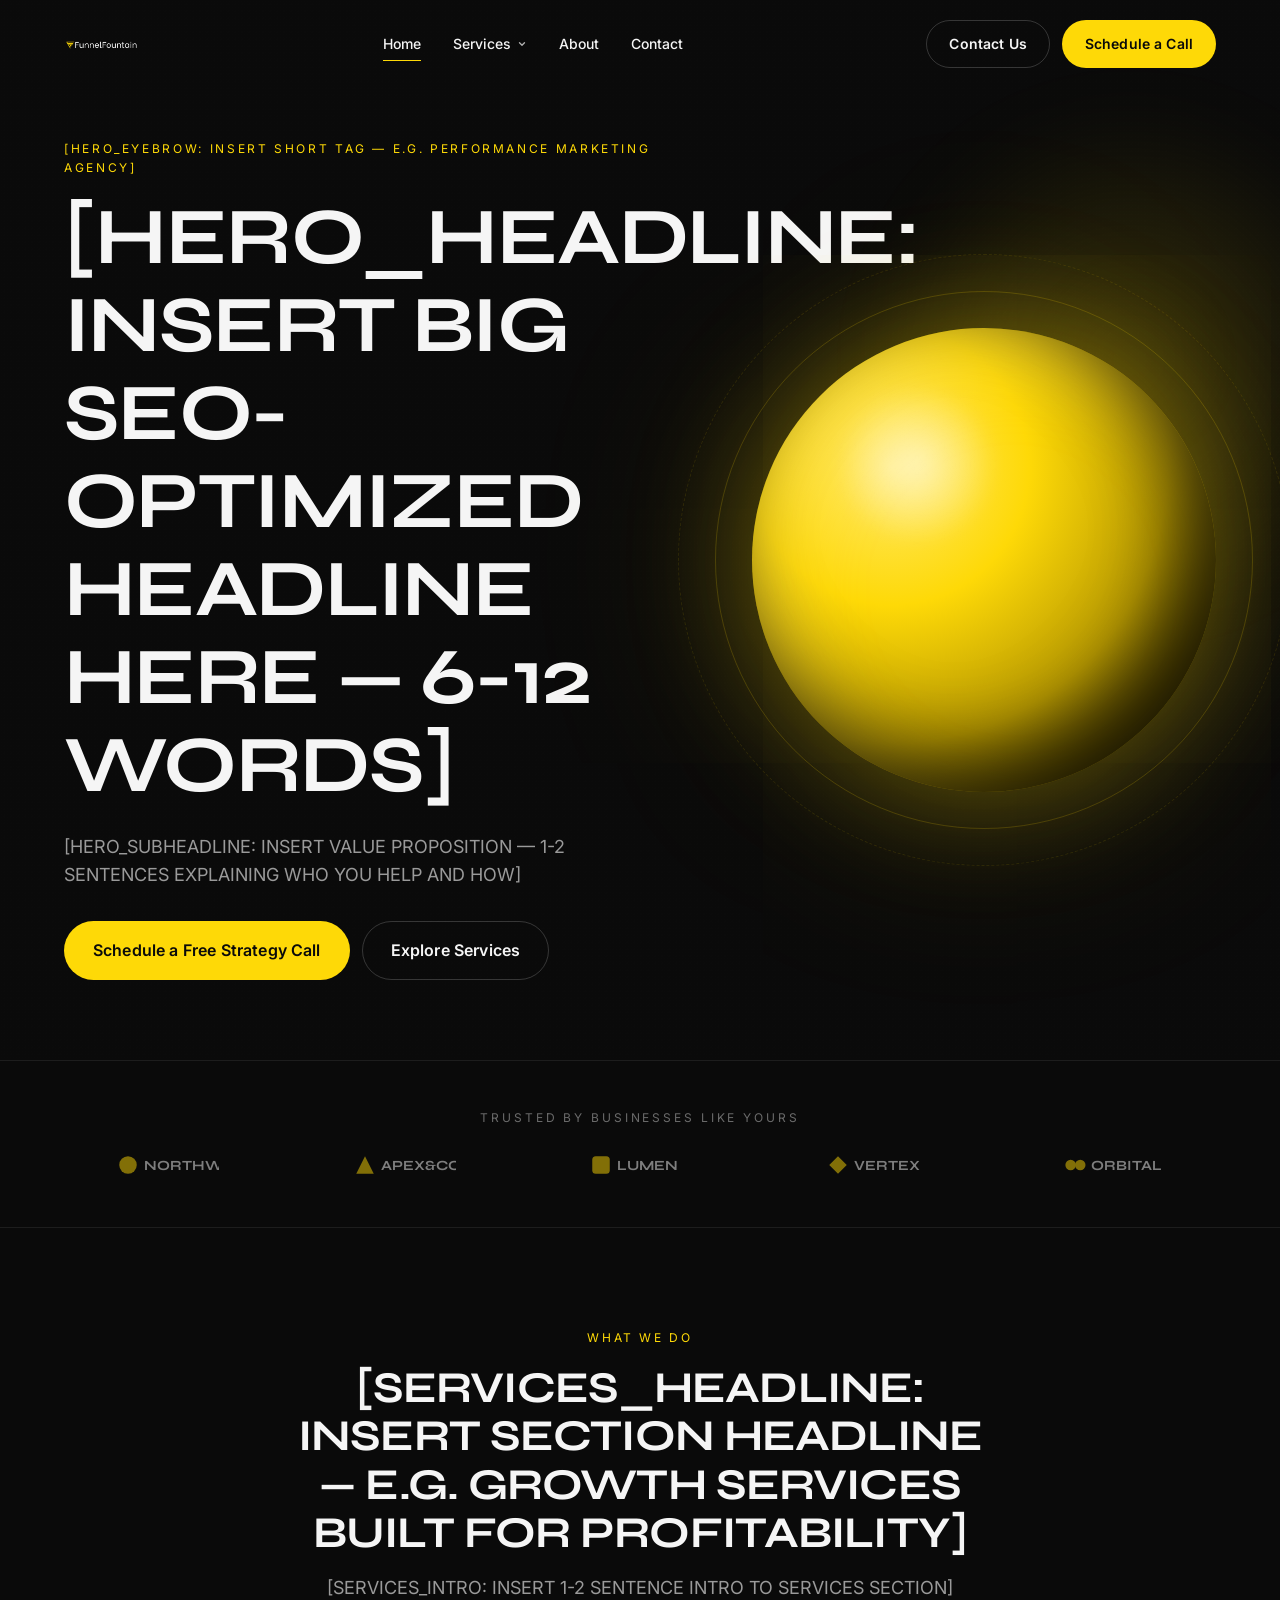
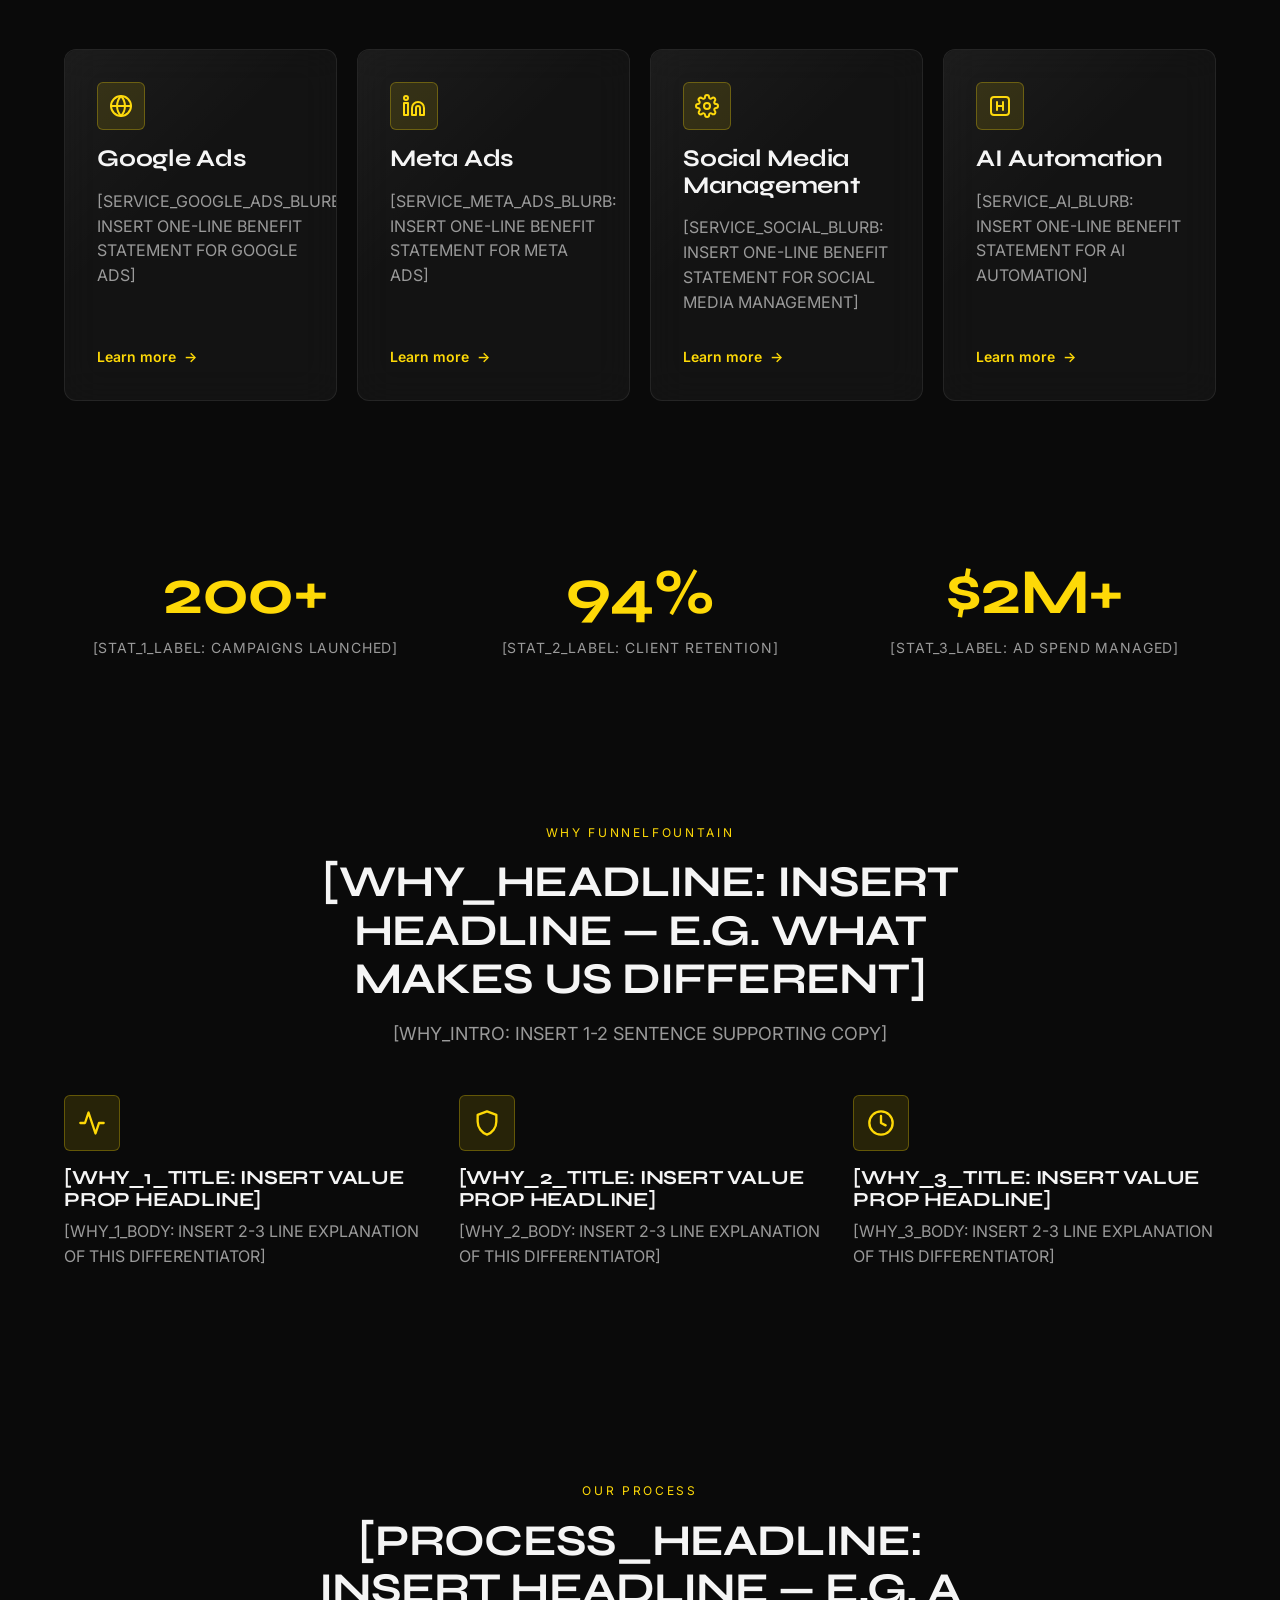
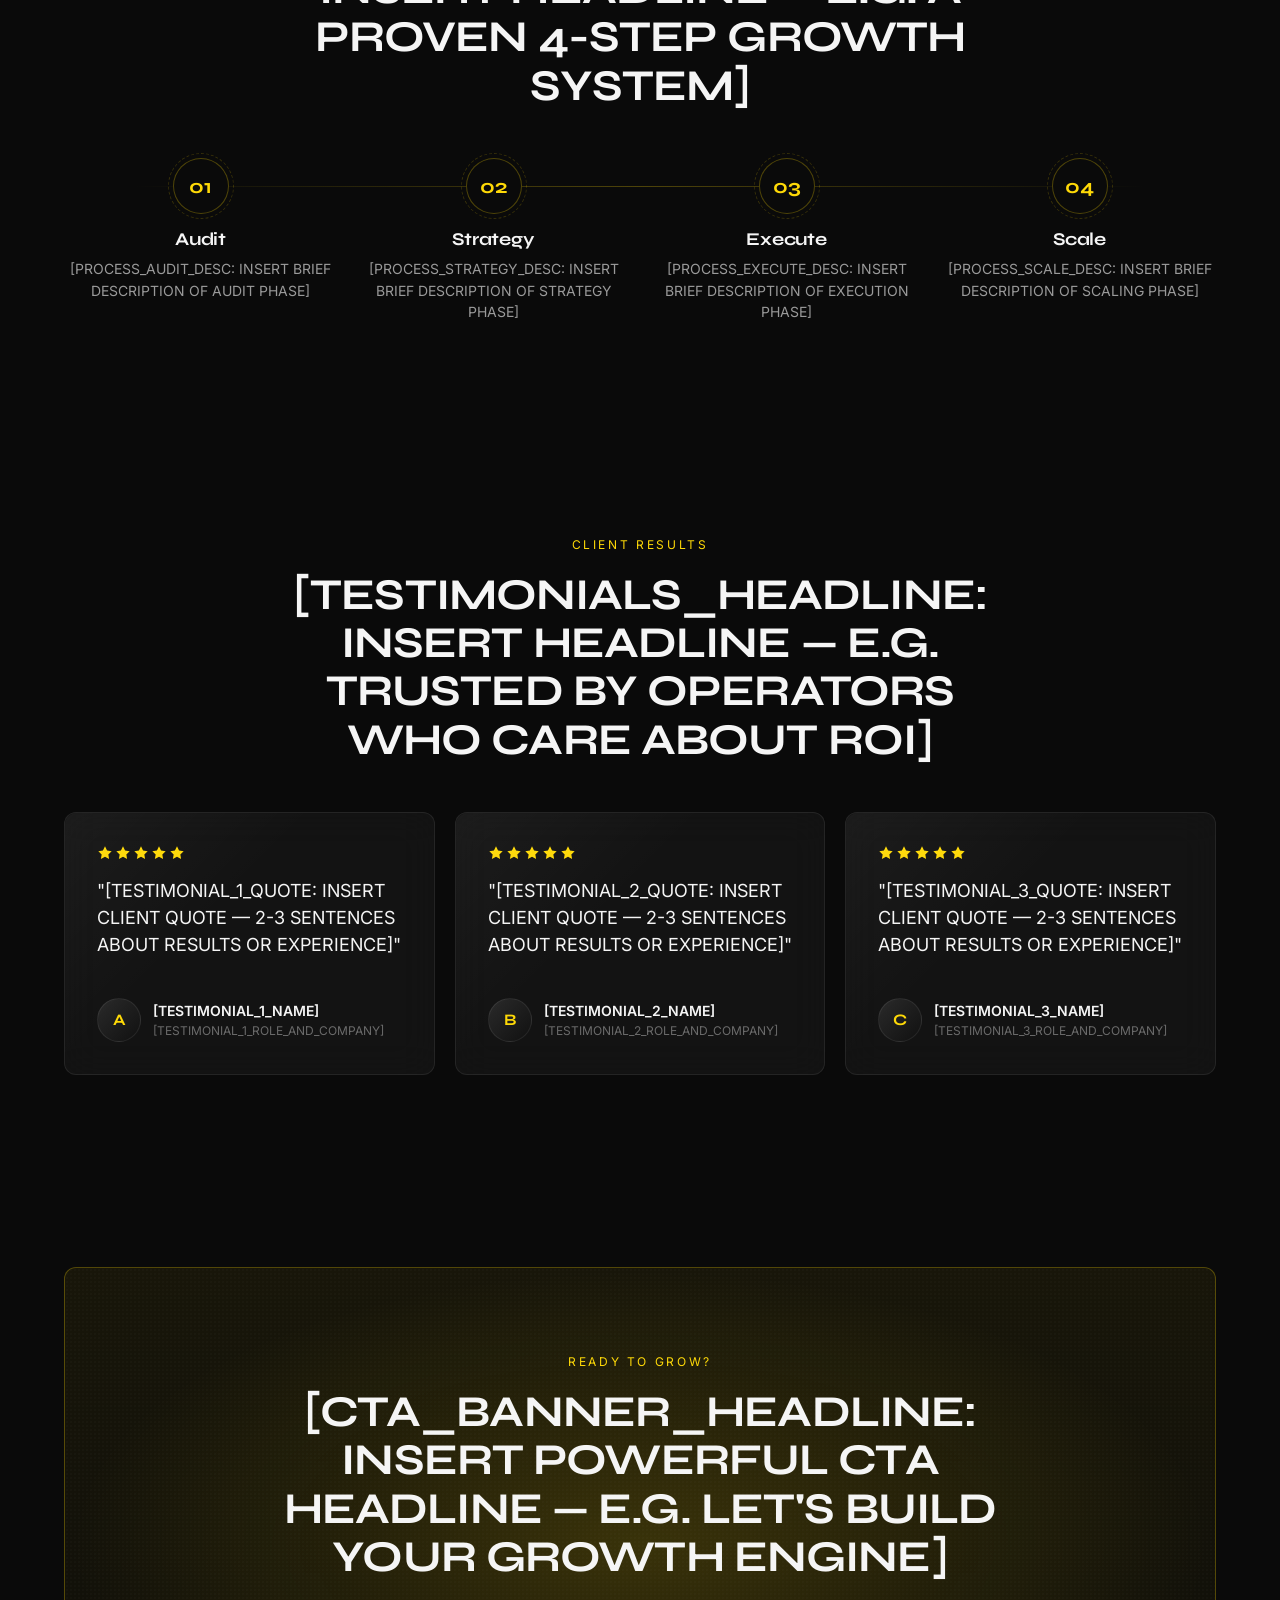
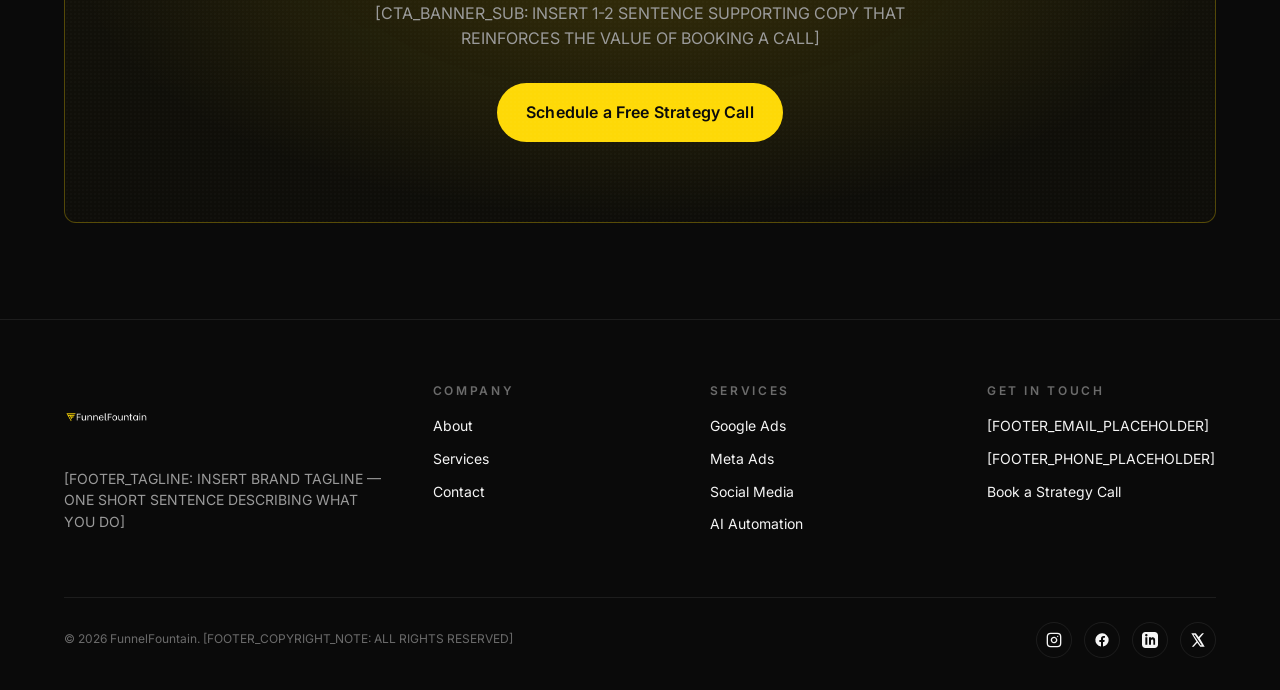
==== index.html @ 7572342e "Initial Site" ====
<!doctype html>
<html lang="en">
<head>
  <meta charset="utf-8" />
  <meta name="viewport" content="width=device-width, initial-scale=1, viewport-fit=cover" />
  <meta name="theme-color" content="#0a0a0a" />

  <title>"FunnelFountain - Expert Marketing Services"</title>
  <meta name="description" content="[META_DESCRIPTION: INSERT 150-160 CHAR SEO META DESCRIPTION HERE]" />

  <!-- Open Graph -->
  <meta property="og:type" content="website" />
  <meta property="og:title" content="[OG_TITLE: INSERT OPEN GRAPH TITLE]" />
  <meta property="og:description" content="[OG_DESCRIPTION: INSERT OG DESCRIPTION]" />
  <meta property="og:image" content="assets/images/og-image.jpg" />
  <meta property="og:url" content="[CANONICAL_URL_PLACEHOLDER]" />
  <meta name="twitter:card" content="summary_large_image" />

  <link rel="canonical" href="[CANONICAL_URL_PLACEHOLDER]" />
  <link rel="icon" type="image/png" href="Assets/FunneFountainMonogram%20Transparent.png" />

  <!-- Fonts: preconnect + load -->
  <link rel="preconnect" href="https://fonts.googleapis.com" />
  <link rel="preconnect" href="https://fonts.gstatic.com" crossorigin />
  <link rel="preload" as="style" href="https://fonts.googleapis.com/css2?family=Inter:wght@400;500;600;700&family=Syne:wght@600;700;800&display=swap" />
  <link rel="stylesheet" href="https://fonts.googleapis.com/css2?family=Inter:wght@400;500;600;700&family=Syne:wght@600;700;800&display=swap" />

  <!-- Critical CSS inlined for faster first paint -->
  <style>
    :root{--color-bg:#0a0a0a;--color-white:#f5f5f5;--color-gold:#fed907;--color-muted:#9a9a9a;}
    *,*::before,*::after{box-sizing:border-box}
    html,body{margin:0;padding:0;background:#0a0a0a;color:#f5f5f5;font-family:'Inter',system-ui,-apple-system,Segoe UI,Roboto,sans-serif;-webkit-font-smoothing:antialiased}
    body{overflow-x:hidden;min-height:100vh}
    .pre-hero{min-height:100vh;display:flex;align-items:center;padding:140px 24px 80px}
    .pre-hero h1{font-family:'Syne',sans-serif;font-size:clamp(2.5rem,6.4vw,5rem);line-height:1.05;letter-spacing:-.02em;margin:0 0 24px;max-width:900px}
    .pre-hero p{color:#9a9a9a;max-width:560px;font-size:1.125rem;margin:0}
  </style>

  <link rel="stylesheet" href="style.css" />
</head>
<body data-page="home" data-depth="0">

  <main>
    <!-- =========================================================
         1. HERO
         ========================================================= -->
    <section class="hero">
      <div class="container hero__inner">
        <div class="hero__content reveal">
          <span class="eyebrow">[HERO_EYEBROW: INSERT SHORT TAG — E.G. PERFORMANCE MARKETING AGENCY]</span>
          <h1>[HERO_HEADLINE: INSERT BIG SEO-OPTIMIZED HEADLINE HERE — 6-12 WORDS]</h1>
          <p class="hero__sub">[HERO_SUBHEADLINE: INSERT VALUE PROPOSITION — 1-2 SENTENCES EXPLAINING WHO YOU HELP AND HOW]</p>
          <div class="hero__ctas">
            <a href="contact.html#book" class="btn btn--gold btn--lg">Schedule a Free Strategy Call</a>
            <a href="services.html" class="btn btn--outline btn--lg">Explore Services</a>
          </div>
        </div>
        <div class="hero__visual reveal">
          <div class="orb-wrap">
            <div class="orb-wrap__ring2"></div>
            <div class="orb" aria-hidden="true"></div>
          </div>
        </div>
      </div>
    </section>

    <!-- =========================================================
         2. TRUST BAR
         ========================================================= -->
    <section class="trust">
      <div class="container">
        <div class="trust__label">Trusted by businesses like yours</div>
        <div class="trust__logos" aria-label="Client logos placeholder">
          <!-- Placeholder gold-tint SVG logos -->
          <svg viewBox="0 0 120 32" xmlns="http://www.w3.org/2000/svg" role="img" aria-label="[CLIENT_LOGO_1]"><circle cx="16" cy="16" r="10"/><text x="34" y="22" font-family="Syne, sans-serif" font-weight="700" font-size="16" fill="currentColor">NORTHWIND</text></svg>
          <svg viewBox="0 0 120 32" xmlns="http://www.w3.org/2000/svg" role="img" aria-label="[CLIENT_LOGO_2]"><polygon points="6,26 16,6 26,26"/><text x="34" y="22" font-family="Syne, sans-serif" font-weight="700" font-size="16" fill="currentColor">APEX&amp;CO</text></svg>
          <svg viewBox="0 0 120 32" xmlns="http://www.w3.org/2000/svg" role="img" aria-label="[CLIENT_LOGO_3]"><rect x="6" y="6" width="20" height="20" rx="4"/><text x="34" y="22" font-family="Syne, sans-serif" font-weight="700" font-size="16" fill="currentColor">LUMEN</text></svg>
          <svg viewBox="0 0 120 32" xmlns="http://www.w3.org/2000/svg" role="img" aria-label="[CLIENT_LOGO_4]"><path d="M6 16 L16 6 L26 16 L16 26 Z"/><text x="34" y="22" font-family="Syne, sans-serif" font-weight="700" font-size="16" fill="currentColor">VERTEX</text></svg>
          <svg viewBox="0 0 120 32" xmlns="http://www.w3.org/2000/svg" role="img" aria-label="[CLIENT_LOGO_5]"><circle cx="11" cy="16" r="6"/><circle cx="22" cy="16" r="6"/><text x="34" y="22" font-family="Syne, sans-serif" font-weight="700" font-size="16" fill="currentColor">ORBITAL</text></svg>
        </div>
      </div>
    </section>

    <!-- =========================================================
         3. SERVICES
         ========================================================= -->
    <section class="section" id="services">
      <div class="container">
        <div class="section-head reveal">
          <span class="eyebrow">What we do</span>
          <h2>[SERVICES_HEADLINE: INSERT SECTION HEADLINE — E.G. GROWTH SERVICES BUILT FOR PROFITABILITY]</h2>
          <p>[SERVICES_INTRO: INSERT 1-2 SENTENCE INTRO TO SERVICES SECTION]</p>
        </div>
        <div class="services-grid">
          <article class="glass service-card reveal">
            <div class="service-card__icon">
              <svg viewBox="0 0 24 24" fill="none" stroke="currentColor" stroke-width="2" stroke-linecap="round" stroke-linejoin="round"><circle cx="12" cy="12" r="10"/><path d="M12 2a15.3 15.3 0 0 1 4 10 15.3 15.3 0 0 1-4 10A15.3 15.3 0 0 1 8 12 15.3 15.3 0 0 1 12 2z"/><line x1="2" y1="12" x2="22" y2="12"/></svg>
            </div>
            <h3>Google Ads</h3>
            <p>[SERVICE_GOOGLE_ADS_BLURB: INSERT ONE-LINE BENEFIT STATEMENT FOR GOOGLE ADS]</p>
            <a class="service-card__link" href="services.html#google-ads">Learn more</a>
          </article>

          <article class="glass service-card reveal">
            <div class="service-card__icon">
              <svg viewBox="0 0 24 24" fill="none" stroke="currentColor" stroke-width="2" stroke-linecap="round" stroke-linejoin="round"><path d="M16 8a6 6 0 0 1 6 6v7h-4v-7a2 2 0 0 0-4 0v7h-4v-7a6 6 0 0 1 6-6z"/><rect x="2" y="9" width="4" height="12"/><circle cx="4" cy="4" r="2"/></svg>
            </div>
            <h3>Meta Ads</h3>
            <p>[SERVICE_META_ADS_BLURB: INSERT ONE-LINE BENEFIT STATEMENT FOR META ADS]</p>
            <a class="service-card__link" href="services.html#meta-ads">Learn more</a>
          </article>

          <article class="glass service-card reveal">
            <div class="service-card__icon">
              <svg viewBox="0 0 24 24" fill="none" stroke="currentColor" stroke-width="2" stroke-linecap="round" stroke-linejoin="round"><circle cx="12" cy="12" r="3"/><path d="M19.4 15a1.65 1.65 0 0 0 .33 1.82l.06.06a2 2 0 1 1-2.83 2.83l-.06-.06a1.65 1.65 0 0 0-1.82-.33 1.65 1.65 0 0 0-1 1.51V21a2 2 0 0 1-4 0v-.09A1.65 1.65 0 0 0 9 19.4a1.65 1.65 0 0 0-1.82.33l-.06.06a2 2 0 1 1-2.83-2.83l.06-.06a1.65 1.65 0 0 0 .33-1.82 1.65 1.65 0 0 0-1.51-1H3a2 2 0 0 1 0-4h.09A1.65 1.65 0 0 0 4.6 9a1.65 1.65 0 0 0-.33-1.82l-.06-.06a2 2 0 1 1 2.83-2.83l.06.06a1.65 1.65 0 0 0 1.82.33H9a1.65 1.65 0 0 0 1-1.51V3a2 2 0 0 1 4 0v.09a1.65 1.65 0 0 0 1 1.51 1.65 1.65 0 0 0 1.82-.33l.06-.06a2 2 0 1 1 2.83 2.83l-.06.06a1.65 1.65 0 0 0-.33 1.82V9a1.65 1.65 0 0 0 1.51 1H21a2 2 0 0 1 0 4h-.09a1.65 1.65 0 0 0-1.51 1z"/></svg>
            </div>
            <h3>Social Media Management</h3>
            <p>[SERVICE_SOCIAL_BLURB: INSERT ONE-LINE BENEFIT STATEMENT FOR SOCIAL MEDIA MANAGEMENT]</p>
            <a class="service-card__link" href="services.html#social">Learn more</a>
          </article>

          <article class="glass service-card reveal">
            <div class="service-card__icon">
              <svg viewBox="0 0 24 24" fill="none" stroke="currentColor" stroke-width="2" stroke-linecap="round" stroke-linejoin="round"><rect x="3" y="3" width="18" height="18" rx="3"/><path d="M9 8v8M15 8v8M9 12h6"/></svg>
            </div>
            <h3>AI Automation</h3>
            <p>[SERVICE_AI_BLURB: INSERT ONE-LINE BENEFIT STATEMENT FOR AI AUTOMATION]</p>
            <a class="service-card__link" href="services.html#ai">Learn more</a>
          </article>
        </div>
      </div>
    </section>

    <!-- =========================================================
         4. RESULTS / STATS
         ========================================================= -->
    <section class="section section--tight">
      <div class="container">
        <div class="stats">
          <div class="stat reveal">
            <span class="stat__num"><span data-counter="200" data-suffix="+">0</span></span>
            <div class="stat__label">[STAT_1_LABEL: CAMPAIGNS LAUNCHED]</div>
          </div>
          <div class="stat reveal">
            <span class="stat__num"><span data-counter="94" data-suffix="%">0</span></span>
            <div class="stat__label">[STAT_2_LABEL: CLIENT RETENTION]</div>
          </div>
          <div class="stat reveal">
            <span class="stat__num"><span data-prefix="$" data-counter="2" data-suffix="M+">$0</span></span>
            <div class="stat__label">[STAT_3_LABEL: AD SPEND MANAGED]</div>
          </div>
        </div>
      </div>
    </section>

    <!-- =========================================================
         5. WHY CHOOSE US
         ========================================================= -->
    <section class="section">
      <div class="container">
        <div class="section-head reveal">
          <span class="eyebrow">Why FunnelFountain</span>
          <h2>[WHY_HEADLINE: INSERT HEADLINE — E.G. WHAT MAKES US DIFFERENT]</h2>
          <p>[WHY_INTRO: INSERT 1-2 SENTENCE SUPPORTING COPY]</p>
        </div>
        <div class="why-grid">
          <div class="why-card reveal">
            <div class="why-card__icon">
              <svg viewBox="0 0 24 24" fill="none" stroke="currentColor" stroke-width="2" stroke-linecap="round" stroke-linejoin="round"><polyline points="22 12 18 12 15 21 9 3 6 12 2 12"/></svg>
            </div>
            <h3>[WHY_1_TITLE: INSERT VALUE PROP HEADLINE]</h3>
            <p>[WHY_1_BODY: INSERT 2-3 LINE EXPLANATION OF THIS DIFFERENTIATOR]</p>
          </div>
          <div class="why-card reveal">
            <div class="why-card__icon">
              <svg viewBox="0 0 24 24" fill="none" stroke="currentColor" stroke-width="2" stroke-linecap="round" stroke-linejoin="round"><path d="M12 2L4 5v6c0 5 3.5 9.5 8 11 4.5-1.5 8-6 8-11V5l-8-3z"/></svg>
            </div>
            <h3>[WHY_2_TITLE: INSERT VALUE PROP HEADLINE]</h3>
            <p>[WHY_2_BODY: INSERT 2-3 LINE EXPLANATION OF THIS DIFFERENTIATOR]</p>
          </div>
          <div class="why-card reveal">
            <div class="why-card__icon">
              <svg viewBox="0 0 24 24" fill="none" stroke="currentColor" stroke-width="2" stroke-linecap="round" stroke-linejoin="round"><circle cx="12" cy="12" r="10"/><path d="M12 6v6l4 2"/></svg>
            </div>
            <h3>[WHY_3_TITLE: INSERT VALUE PROP HEADLINE]</h3>
            <p>[WHY_3_BODY: INSERT 2-3 LINE EXPLANATION OF THIS DIFFERENTIATOR]</p>
          </div>
        </div>
      </div>
    </section>

    <!-- =========================================================
         6. PROCESS TIMELINE
         ========================================================= -->
    <section class="section process">
      <div class="container">
        <div class="section-head reveal">
          <span class="eyebrow">Our process</span>
          <h2>[PROCESS_HEADLINE: INSERT HEADLINE — E.G. A PROVEN 4-STEP GROWTH SYSTEM]</h2>
        </div>
        <div class="process__steps">
          <div class="step reveal">
            <div class="step__num">01</div>
            <h3>Audit</h3>
            <p>[PROCESS_AUDIT_DESC: INSERT BRIEF DESCRIPTION OF AUDIT PHASE]</p>
          </div>
          <div class="step reveal">
            <div class="step__num">02</div>
            <h3>Strategy</h3>
            <p>[PROCESS_STRATEGY_DESC: INSERT BRIEF DESCRIPTION OF STRATEGY PHASE]</p>
          </div>
          <div class="step reveal">
            <div class="step__num">03</div>
            <h3>Execute</h3>
            <p>[PROCESS_EXECUTE_DESC: INSERT BRIEF DESCRIPTION OF EXECUTION PHASE]</p>
          </div>
          <div class="step reveal">
            <div class="step__num">04</div>
            <h3>Scale</h3>
            <p>[PROCESS_SCALE_DESC: INSERT BRIEF DESCRIPTION OF SCALING PHASE]</p>
          </div>
        </div>
      </div>
    </section>

    <!-- =========================================================
         7. TESTIMONIALS
         ========================================================= -->
    <section class="section">
      <div class="container">
        <div class="section-head reveal">
          <span class="eyebrow">Client results</span>
          <h2>[TESTIMONIALS_HEADLINE: INSERT HEADLINE — E.G. TRUSTED BY OPERATORS WHO CARE ABOUT ROI]</h2>
        </div>
        <div class="testimonials-grid">
          <article class="glass testimonial reveal">
            <div class="testimonial__stars" aria-label="5 out of 5 stars">
              <svg viewBox="0 0 24 24" fill="currentColor"><polygon points="12 2 15.09 8.26 22 9.27 17 14.14 18.18 21.02 12 17.77 5.82 21.02 7 14.14 2 9.27 8.91 8.26 12 2"/></svg>
              <svg viewBox="0 0 24 24" fill="currentColor"><polygon points="12 2 15.09 8.26 22 9.27 17 14.14 18.18 21.02 12 17.77 5.82 21.02 7 14.14 2 9.27 8.91 8.26 12 2"/></svg>
              <svg viewBox="0 0 24 24" fill="currentColor"><polygon points="12 2 15.09 8.26 22 9.27 17 14.14 18.18 21.02 12 17.77 5.82 21.02 7 14.14 2 9.27 8.91 8.26 12 2"/></svg>
              <svg viewBox="0 0 24 24" fill="currentColor"><polygon points="12 2 15.09 8.26 22 9.27 17 14.14 18.18 21.02 12 17.77 5.82 21.02 7 14.14 2 9.27 8.91 8.26 12 2"/></svg>
              <svg viewBox="0 0 24 24" fill="currentColor"><polygon points="12 2 15.09 8.26 22 9.27 17 14.14 18.18 21.02 12 17.77 5.82 21.02 7 14.14 2 9.27 8.91 8.26 12 2"/></svg>
            </div>
            <p class="testimonial__quote">"[TESTIMONIAL_1_QUOTE: INSERT CLIENT QUOTE — 2-3 SENTENCES ABOUT RESULTS OR EXPERIENCE]"</p>
            <div class="testimonial__author">
              <div class="testimonial__avatar">A</div>
              <div>
                <div class="testimonial__name">[TESTIMONIAL_1_NAME]</div>
                <div class="testimonial__role">[TESTIMONIAL_1_ROLE_AND_COMPANY]</div>
              </div>
            </div>
          </article>

          <article class="glass testimonial reveal">
            <div class="testimonial__stars" aria-label="5 out of 5 stars">
              <svg viewBox="0 0 24 24" fill="currentColor"><polygon points="12 2 15.09 8.26 22 9.27 17 14.14 18.18 21.02 12 17.77 5.82 21.02 7 14.14 2 9.27 8.91 8.26 12 2"/></svg>
              <svg viewBox="0 0 24 24" fill="currentColor"><polygon points="12 2 15.09 8.26 22 9.27 17 14.14 18.18 21.02 12 17.77 5.82 21.02 7 14.14 2 9.27 8.91 8.26 12 2"/></svg>
              <svg viewBox="0 0 24 24" fill="currentColor"><polygon points="12 2 15.09 8.26 22 9.27 17 14.14 18.18 21.02 12 17.77 5.82 21.02 7 14.14 2 9.27 8.91 8.26 12 2"/></svg>
              <svg viewBox="0 0 24 24" fill="currentColor"><polygon points="12 2 15.09 8.26 22 9.27 17 14.14 18.18 21.02 12 17.77 5.82 21.02 7 14.14 2 9.27 8.91 8.26 12 2"/></svg>
              <svg viewBox="0 0 24 24" fill="currentColor"><polygon points="12 2 15.09 8.26 22 9.27 17 14.14 18.18 21.02 12 17.77 5.82 21.02 7 14.14 2 9.27 8.91 8.26 12 2"/></svg>
            </div>
            <p class="testimonial__quote">"[TESTIMONIAL_2_QUOTE: INSERT CLIENT QUOTE — 2-3 SENTENCES ABOUT RESULTS OR EXPERIENCE]"</p>
            <div class="testimonial__author">
              <div class="testimonial__avatar">B</div>
              <div>
                <div class="testimonial__name">[TESTIMONIAL_2_NAME]</div>
                <div class="testimonial__role">[TESTIMONIAL_2_ROLE_AND_COMPANY]</div>
              </div>
            </div>
          </article>

          <article class="glass testimonial reveal">
            <div class="testimonial__stars" aria-label="5 out of 5 stars">
              <svg viewBox="0 0 24 24" fill="currentColor"><polygon points="12 2 15.09 8.26 22 9.27 17 14.14 18.18 21.02 12 17.77 5.82 21.02 7 14.14 2 9.27 8.91 8.26 12 2"/></svg>
              <svg viewBox="0 0 24 24" fill="currentColor"><polygon points="12 2 15.09 8.26 22 9.27 17 14.14 18.18 21.02 12 17.77 5.82 21.02 7 14.14 2 9.27 8.91 8.26 12 2"/></svg>
              <svg viewBox="0 0 24 24" fill="currentColor"><polygon points="12 2 15.09 8.26 22 9.27 17 14.14 18.18 21.02 12 17.77 5.82 21.02 7 14.14 2 9.27 8.91 8.26 12 2"/></svg>
              <svg viewBox="0 0 24 24" fill="currentColor"><polygon points="12 2 15.09 8.26 22 9.27 17 14.14 18.18 21.02 12 17.77 5.82 21.02 7 14.14 2 9.27 8.91 8.26 12 2"/></svg>
              <svg viewBox="0 0 24 24" fill="currentColor"><polygon points="12 2 15.09 8.26 22 9.27 17 14.14 18.18 21.02 12 17.77 5.82 21.02 7 14.14 2 9.27 8.91 8.26 12 2"/></svg>
            </div>
            <p class="testimonial__quote">"[TESTIMONIAL_3_QUOTE: INSERT CLIENT QUOTE — 2-3 SENTENCES ABOUT RESULTS OR EXPERIENCE]"</p>
            <div class="testimonial__author">
              <div class="testimonial__avatar">C</div>
              <div>
                <div class="testimonial__name">[TESTIMONIAL_3_NAME]</div>
                <div class="testimonial__role">[TESTIMONIAL_3_ROLE_AND_COMPANY]</div>
              </div>
            </div>
          </article>
        </div>
      </div>
    </section>

    <!-- =========================================================
         8. CTA BANNER
         ========================================================= -->
    <section class="section">
      <div class="container">
        <div class="cta-banner reveal">
          <span class="eyebrow">Ready to grow?</span>
          <h2>[CTA_BANNER_HEADLINE: INSERT POWERFUL CTA HEADLINE — E.G. LET'S BUILD YOUR GROWTH ENGINE]</h2>
          <p>[CTA_BANNER_SUB: INSERT 1-2 SENTENCE SUPPORTING COPY THAT REINFORCES THE VALUE OF BOOKING A CALL]</p>
          <a href="contact.html#book" class="btn btn--gold btn--lg">Schedule a Free Strategy Call</a>
        </div>
      </div>
    </section>

  </main>

  <script src="main.js" defer></script>
</body>
</html>
---- style.css ----
/* =========================================================
   FunnelFountain — Design System
   ========================================================= */

:root {
  /* Color palette */
  --color-bg: #0a0a0a;
  --color-surface: #111111;
  --color-surface-2: #161616;
  --color-gold: #fed907;
  --color-gold-soft: rgba(254, 217, 7, 0.12);
  --color-gold-border: rgba(254, 217, 7, 0.28);
  --color-white: #f5f5f5;
  --color-muted: #9a9a9a;
  --color-muted-2: #6b6b6b;
  --color-line: rgba(255, 255, 255, 0.08);

  /* Glass */
  --glass-bg: rgba(255, 255, 255, 0.04);
  --glass-bg-strong: rgba(255, 255, 255, 0.06);
  --glass-border: rgba(255, 255, 255, 0.08);
  --glass-border-gold: rgba(254, 217, 7, 0.18);
  --glass-blur: 18px;

  /* Typography */
  --font-body: 'Inter', system-ui, -apple-system, Segoe UI, Roboto, sans-serif;
  --font-display: 'Syne', 'Inter', system-ui, sans-serif;

  --fs-xs: 0.75rem;
  --fs-sm: 0.875rem;
  --fs-base: 1rem;
  --fs-md: 1.125rem;
  --fs-lg: 1.25rem;
  --fs-xl: 1.5rem;
  --fs-2xl: 2rem;
  --fs-3xl: 2.75rem;
  --fs-4xl: 3.75rem;
  --fs-5xl: 5rem;

  --lh-tight: 1.1;
  --lh-snug: 1.25;
  --lh-normal: 1.55;

  /* Spacing — 4px base */
  --s-1: 4px;
  --s-2: 8px;
  --s-3: 12px;
  --s-4: 16px;
  --s-5: 20px;
  --s-6: 24px;
  --s-8: 32px;
  --s-10: 40px;
  --s-12: 48px;
  --s-16: 64px;
  --s-20: 80px;
  --s-24: 96px;
  --s-32: 128px;

  /* Radii */
  --r-card: 12px;
  --r-pill: 999px;
  --r-sm: 6px;

  /* Shadows */
  --shadow-glow: 0 0 60px rgba(254, 217, 7, 0.15);
  --shadow-card: 0 10px 30px rgba(0, 0, 0, 0.35);

  /* Layout */
  --container: 1200px;
  --container-wide: 1320px;

  /* Motion */
  --ease: cubic-bezier(.2,.8,.2,1);
}

/* =========================================================
   Reset & base
   ========================================================= */

*, *::before, *::after { box-sizing: border-box; }

html, body {
  margin: 0;
  padding: 0;
  background: var(--color-bg);
  color: var(--color-white);
  font-family: var(--font-body);
  font-size: var(--fs-base);
  line-height: var(--lh-normal);
  -webkit-font-smoothing: antialiased;
  text-rendering: optimizeLegibility;
}

body {
  overflow-x: hidden;
  min-height: 100vh;
}

img, svg { display: block; max-width: 100%; }

a {
  color: inherit;
  text-decoration: none;
  transition: color .2s var(--ease);
}

a:hover { color: var(--color-gold); }

button { font-family: inherit; cursor: pointer; border: 0; background: none; color: inherit; }

h1, h2, h3, h4 {
  font-family: var(--font-display);
  font-weight: 700;
  line-height: var(--lh-tight);
  letter-spacing: -0.02em;
  margin: 0 0 var(--s-4);
}

h1 { font-size: clamp(2.5rem, 6vw, var(--fs-5xl)); }
h2 { font-size: clamp(2rem, 4.2vw, var(--fs-3xl)); }
h3 { font-size: var(--fs-xl); letter-spacing: -0.01em; }
h4 { font-size: var(--fs-lg); letter-spacing: -0.01em; }

p { margin: 0 0 var(--s-4); color: var(--color-muted); }

::selection { background: var(--color-gold); color: var(--color-bg); }

/* =========================================================
   Layout helpers
   ========================================================= */

.container {
  width: 100%;
  max-width: var(--container);
  margin-inline: auto;
  padding-inline: var(--s-6);
}

.section {
  padding: var(--s-24) 0;
}

.section--tight { padding: var(--s-16) 0; }

.eyebrow {
  display: inline-block;
  font-family: var(--font-body);
  font-size: var(--fs-xs);
  letter-spacing: 0.22em;
  text-transform: uppercase;
  color: var(--color-gold);
  margin-bottom: var(--s-4);
}

.section-head {
  text-align: center;
  max-width: 720px;
  margin: 0 auto var(--s-12);
}

.section-head p { font-size: var(--fs-md); }

.text-gold { color: var(--color-gold); }

/* =========================================================
   Buttons
   ========================================================= */

.btn {
  display: inline-flex;
  align-items: center;
  justify-content: center;
  gap: var(--s-2);
  padding: 12px 22px;
  border-radius: var(--r-pill);
  font-weight: 600;
  font-size: var(--fs-sm);
  letter-spacing: 0.01em;
  transition: transform .2s var(--ease), background .2s var(--ease), color .2s var(--ease), box-shadow .2s var(--ease), border-color .2s var(--ease);
  white-space: nowrap;
  border: 1px solid transparent;
}

.btn:hover { transform: translateY(-1px); }

.btn--gold {
  background: var(--color-gold);
  color: var(--color-bg);
}
.btn--gold:hover {
  background: #ffe533;
  box-shadow: 0 8px 24px rgba(254, 217, 7, 0.35);
  color: var(--color-bg);
}

.btn--outline {
  background: transparent;
  color: var(--color-white);
  border-color: rgba(255, 255, 255, 0.18);
}
.btn--outline:hover {
  border-color: var(--color-gold);
  color: var(--color-gold);
}

.btn--ghost {
  background: transparent;
  color: var(--color-white);
  padding: 8px 0;
}
.btn--ghost:hover { color: var(--color-gold); }

.btn--lg { padding: 16px 28px; font-size: var(--fs-base); }

/* =========================================================
   Header
   ========================================================= */

.site-header {
  position: fixed;
  top: 0;
  left: 0;
  right: 0;
  z-index: 100;
  padding: var(--s-4) 0;
  background: rgba(10, 10, 10, 0);
  backdrop-filter: blur(0);
  -webkit-backdrop-filter: blur(0);
  border-bottom: 1px solid transparent;
  transition: background .3s var(--ease), backdrop-filter .3s var(--ease), border-color .3s var(--ease), padding .3s var(--ease);
}

.site-header.is-scrolled {
  background: rgba(10, 10, 10, 0.78);
  backdrop-filter: blur(14px) saturate(140%);
  -webkit-backdrop-filter: blur(14px) saturate(140%);
  border-bottom-color: var(--color-line);
  padding: var(--s-3) 0;
}

.site-header__inner {
  display: flex;
  align-items: center;
  justify-content: space-between;
  gap: var(--s-6);
}

.site-header__logo img {
  height: 56px;
  width: auto;
  display: block;
  transition: height .3s var(--ease);
}
.site-header.is-scrolled .site-header__logo img {
  height: 48px;
}
@media (max-width: 720px) {
  .site-header__logo img { height: 44px; }
  .site-header.is-scrolled .site-header__logo img { height: 40px; }
}

.site-nav {
  display: flex;
  gap: var(--s-8);
  align-items: center;
}

.site-nav a {
  font-size: var(--fs-sm);
  font-weight: 500;
  color: var(--color-white);
  position: relative;
  padding: 6px 0;
}

.site-nav a::after {
  content: '';
  position: absolute;
  left: 0; right: 100%;
  bottom: 0;
  height: 1px;
  background: var(--color-gold);
  transition: right .25s var(--ease);
}
.site-nav a:hover::after,
.site-nav a.is-active::after { right: 0; }

.site-header__ctas {
  display: flex;
  gap: var(--s-3);
  align-items: center;
}

.nav-toggle {
  display: none;
  width: 40px; height: 40px;
  align-items: center; justify-content: center;
  border-radius: var(--r-sm);
  border: 1px solid var(--color-line);
}
.nav-toggle span {
  display: block;
  width: 18px; height: 2px;
  background: var(--color-white);
  position: relative;
}
.nav-toggle span::before, .nav-toggle span::after {
  content: '';
  position: absolute; left: 0;
  width: 18px; height: 2px;
  background: var(--color-white);
}
.nav-toggle span::before { top: -6px; }
.nav-toggle span::after { top: 6px; }

@media (max-width: 960px) {
  .site-nav, .site-header__ctas .btn--outline { display: none; }
  .nav-toggle { display: inline-flex; }
}

/* Mobile drawer */
.mobile-drawer {
  position: fixed;
  inset: 0;
  background: rgba(10,10,10,0.96);
  backdrop-filter: blur(20px);
  z-index: 99;
  padding: 96px var(--s-6) var(--s-12);
  transform: translateY(-100%);
  transition: transform .35s var(--ease);
  display: flex;
  flex-direction: column;
  gap: var(--s-4);
  overflow: hidden;
}
.mobile-drawer.is-open { transform: translateY(0); }
.mobile-drawer a {
  font-family: var(--font-display);
  font-size: var(--fs-2xl);
  padding: var(--s-3) 0;
  border-bottom: 1px solid var(--color-line);
}

/* =========================================================
   Hero
   ========================================================= */

.hero {
  position: relative;
  min-height: 100vh;
  display: flex;
  align-items: center;
  padding: 140px 0 var(--s-20);
  overflow: hidden;
}

.hero::before {
  /* Subtle CSS-only grain overlay */
  content: '';
  position: absolute;
  inset: 0;
  pointer-events: none;
  opacity: 0.5;
  mix-blend-mode: overlay;
  background-image:
    radial-gradient(rgba(255,255,255,0.04) 1px, transparent 1px),
    radial-gradient(rgba(255,255,255,0.03) 1px, transparent 1px);
  background-size: 3px 3px, 7px 7px;
  background-position: 0 0, 1px 1px;
}

.hero::after {
  /* Background ambient gold glow — kept inside hero bounds */
  content: '';
  position: absolute;
  width: 600px; height: 600px;
  right: -150px; top: 60px;
  background: radial-gradient(circle at center, rgba(254,217,7,0.18), transparent 60%);
  filter: blur(40px);
  z-index: 0;
  pointer-events: none;
}

.hero__inner {
  position: relative;
  z-index: 1;
  display: grid;
  grid-template-columns: 1.1fr 1fr;
  gap: var(--s-12);
  align-items: center;
}

.hero__content { max-width: 640px; }

.hero h1 {
  font-size: clamp(2.5rem, 6.4vw, 5rem);
  margin-bottom: var(--s-6);
}

.hero__sub {
  font-size: var(--fs-md);
  color: var(--color-muted);
  margin-bottom: var(--s-8);
  max-width: 560px;
}

.hero__ctas {
  display: flex;
  gap: var(--s-3);
  flex-wrap: wrap;
}

/* 3D orb */
.orb-wrap {
  position: relative;
  aspect-ratio: 1;
  max-width: 480px;
  margin-left: auto;
}

.orb {
  position: absolute;
  inset: 0;
  border-radius: 50%;
  background:
    radial-gradient(circle at 30% 30%, #ffe96b, #fed907 30%, #b89a02 60%, #2a2200 90%),
    #0a0a0a;
  box-shadow:
    inset -30px -30px 80px rgba(0,0,0,0.7),
    inset 30px 30px 80px rgba(255, 230, 110, 0.25),
    0 0 120px rgba(254,217,7,0.35),
    0 0 240px rgba(254,217,7,0.18);
  animation: orb-float 8s ease-in-out infinite;
}

.orb::before {
  /* Highlight */
  content: '';
  position: absolute;
  width: 35%; height: 35%;
  top: 12%; left: 18%;
  background: radial-gradient(circle, rgba(255,255,255,0.55), transparent 70%);
  border-radius: 50%;
  filter: blur(8px);
}

.orb::after {
  /* Ring */
  content: '';
  position: absolute;
  inset: -8%;
  border-radius: 50%;
  border: 1px solid rgba(254,217,7,0.18);
  animation: orb-spin 22s linear infinite;
}

.orb-wrap__ring2 {
  position: absolute;
  inset: -16%;
  border-radius: 50%;
  border: 1px dashed rgba(254,217,7,0.10);
  animation: orb-spin 38s linear reverse infinite;
}

@keyframes orb-float {
  0%, 100% { transform: translateY(0); }
  50% { transform: translateY(-14px); }
}
@keyframes orb-spin {
  to { transform: rotate(360deg); }
}

.scroll-indicator {
  position: absolute;
  bottom: var(--s-8);
  left: 50%;
  transform: translateX(-50%);
  z-index: 2;
  font-size: var(--fs-xs);
  letter-spacing: 0.22em;
  text-transform: uppercase;
  color: var(--color-muted);
  display: flex;
  flex-direction: column;
  align-items: center;
  gap: var(--s-2);
}
.scroll-indicator__line {
  width: 1px; height: 36px;
  background: linear-gradient(to bottom, transparent, var(--color-gold));
  animation: scroll-pulse 2.2s ease-in-out infinite;
}
@keyframes scroll-pulse {
  0%, 100% { opacity: 0.3; transform: scaleY(0.6); transform-origin: top; }
  50% { opacity: 1; transform: scaleY(1); transform-origin: top; }
}

@media (max-width: 880px) {
  .hero { min-height: auto; padding: 120px 0 var(--s-16); }
  .hero__inner { grid-template-columns: 1fr; }
  .orb-wrap { max-width: 320px; margin: 0 auto; }
  .scroll-indicator { display: none; }
}

/* =========================================================
   Trust bar
   ========================================================= */

.trust {
  padding: var(--s-12) 0;
  border-top: 1px solid var(--color-line);
  border-bottom: 1px solid var(--color-line);
}

.trust__label {
  text-align: center;
  font-size: var(--fs-xs);
  letter-spacing: 0.24em;
  text-transform: uppercase;
  color: var(--color-muted-2);
  margin-bottom: var(--s-6);
}

.trust__logos {
  display: flex;
  flex-wrap: wrap;
  align-items: center;
  justify-content: space-around;
  gap: var(--s-8);
  opacity: 0.7;
}
.trust__logos svg {
  height: 28px;
  width: auto;
  fill: var(--color-gold);
  opacity: 0.7;
  transition: opacity .25s var(--ease);
}
.trust__logos svg:hover { opacity: 1; }

/* =========================================================
   Liquid glass card
   ========================================================= */

.glass {
  position: relative;
  background: var(--glass-bg);
  backdrop-filter: blur(var(--glass-blur)) saturate(140%);
  -webkit-backdrop-filter: blur(var(--glass-blur)) saturate(140%);
  border: 1px solid var(--glass-border);
  border-radius: var(--r-card);
  padding: var(--s-8);
  overflow: hidden;
  transition: transform .3s var(--ease), border-color .3s var(--ease), background .3s var(--ease);
}

.glass::before {
  /* Subtle inner highlight */
  content: '';
  position: absolute;
  inset: 0;
  border-radius: inherit;
  background: linear-gradient(135deg, rgba(255,255,255,0.04), transparent 40%);
  pointer-events: none;
}

.glass:hover {
  transform: translateY(-4px);
  border-color: var(--glass-border-gold);
  background: var(--glass-bg-strong);
}

/* =========================================================
   Services grid
   ========================================================= */

.services-grid {
  display: grid;
  grid-template-columns: repeat(4, 1fr);
  gap: var(--s-5);
}

.service-card {
  display: flex;
  flex-direction: column;
  gap: var(--s-4);
  min-height: 280px;
}

.service-card__icon {
  width: 48px; height: 48px;
  border-radius: var(--r-sm);
  background: var(--color-gold-soft);
  border: 1px solid var(--color-gold-border);
  display: grid; place-items: center;
  color: var(--color-gold);
}
.service-card__icon svg { width: 24px; height: 24px; }

.service-card h3 { margin-bottom: 0; }
.service-card p { color: var(--color-muted); flex: 1; }

.service-card__link {
  font-size: var(--fs-sm);
  font-weight: 600;
  color: var(--color-gold);
  display: inline-flex;
  align-items: center;
  gap: var(--s-2);
}
.service-card__link::after {
  content: '→';
  transition: transform .2s var(--ease);
}
.service-card__link:hover::after { transform: translateX(4px); }

@media (max-width: 1024px) {
  .services-grid { grid-template-columns: repeat(2, 1fr); }
}
@media (max-width: 560px) {
  .services-grid { grid-template-columns: 1fr; }
}

/* =========================================================
   Stats
   ========================================================= */

.stats {
  display: grid;
  grid-template-columns: repeat(3, 1fr);
  gap: var(--s-8);
  text-align: center;
}

.stat__num {
  font-family: var(--font-display);
  font-size: clamp(2.5rem, 5vw, 4rem);
  font-weight: 700;
  line-height: 1;
  color: var(--color-gold);
  letter-spacing: -0.02em;
  display: inline-block;
}

.stat__label {
  margin-top: var(--s-3);
  color: var(--color-muted);
  font-size: var(--fs-sm);
  letter-spacing: 0.06em;
  text-transform: uppercase;
}

@media (max-width: 720px) {
  .stats { grid-template-columns: 1fr; gap: var(--s-10); }
}

/* =========================================================
   Why choose us
   ========================================================= */

.why-grid {
  display: grid;
  grid-template-columns: repeat(3, 1fr);
  gap: var(--s-8);
}

.why-card { padding: 0; }

.why-card__icon {
  width: 56px; height: 56px;
  border-radius: var(--r-sm);
  background: var(--color-gold-soft);
  border: 1px solid var(--color-gold-border);
  color: var(--color-gold);
  display: grid; place-items: center;
  margin-bottom: var(--s-4);
}
.why-card__icon svg { width: 28px; height: 28px; }

.why-card h3 { font-size: var(--fs-lg); margin-bottom: var(--s-2); }

@media (max-width: 880px) {
  .why-grid { grid-template-columns: 1fr; gap: var(--s-8); }
}

/* =========================================================
   Process timeline
   ========================================================= */

.process {
  position: relative;
}

.process__steps {
  display: grid;
  grid-template-columns: repeat(4, 1fr);
  gap: var(--s-5);
  position: relative;
}

.process__steps::before {
  content: '';
  position: absolute;
  left: 6%; right: 6%;
  top: 28px;
  height: 1px;
  background: linear-gradient(to right, transparent, var(--color-gold-border), transparent);
  z-index: 0;
}

.step {
  text-align: center;
  position: relative;
  z-index: 1;
}
.step__num {
  width: 56px; height: 56px;
  margin: 0 auto var(--s-4);
  border-radius: 50%;
  background: var(--color-bg);
  border: 1px solid var(--color-gold-border);
  color: var(--color-gold);
  font-family: var(--font-display);
  font-size: var(--fs-lg);
  font-weight: 700;
  display: grid; place-items: center;
  position: relative;
}
.step__num::after {
  content: '';
  position: absolute;
  inset: -6px;
  border-radius: 50%;
  border: 1px dashed rgba(254,217,7,0.18);
}
.step h3 { font-size: var(--fs-md); margin-bottom: var(--s-2); }
.step p { font-size: var(--fs-sm); }

@media (max-width: 880px) {
  .process__steps { grid-template-columns: repeat(2, 1fr); }
  .process__steps::before { display: none; }
}
@media (max-width: 480px) {
  .process__steps { grid-template-columns: 1fr; }
}

/* =========================================================
   Testimonials
   ========================================================= */

.testimonials-grid {
  display: grid;
  grid-template-columns: repeat(3, 1fr);
  gap: var(--s-5);
}

.testimonial { display: flex; flex-direction: column; gap: var(--s-4); }

.testimonial__stars {
  display: flex; gap: 2px;
  color: var(--color-gold);
}
.testimonial__stars svg { width: 16px; height: 16px; }

.testimonial__quote {
  font-size: var(--fs-md);
  color: var(--color-white);
  line-height: 1.5;
  flex: 1;
}

.testimonial__author {
  display: flex;
  align-items: center;
  gap: var(--s-3);
  margin-top: var(--s-2);
}
.testimonial__avatar {
  width: 44px; height: 44px;
  border-radius: 50%;
  background: linear-gradient(135deg, #2a2a2a, #111);
  border: 1px solid var(--color-line);
  display: grid; place-items: center;
  color: var(--color-gold);
  font-family: var(--font-display);
  font-weight: 700;
}
.testimonial__name { font-weight: 600; font-size: var(--fs-sm); color: var(--color-white); }
.testimonial__role { font-size: var(--fs-xs); color: var(--color-muted-2); }

@media (max-width: 960px) {
  .testimonials-grid { grid-template-columns: 1fr; }
}

/* =========================================================
   CTA banner
   ========================================================= */

.cta-banner {
  position: relative;
  padding: var(--s-20) var(--s-6);
  text-align: center;
  border-radius: var(--r-card);
  background:
    radial-gradient(ellipse at center, rgba(254,217,7,0.16), transparent 70%),
    linear-gradient(180deg, rgba(254,217,7,0.06), rgba(254,217,7,0.02));
  border: 1px solid var(--color-gold-border);
  overflow: hidden;
}

.cta-banner::before {
  content: '';
  position: absolute;
  inset: 0;
  background-image:
    radial-gradient(rgba(255,255,255,0.04) 1px, transparent 1px);
  background-size: 4px 4px;
  opacity: 0.4;
  pointer-events: none;
}

.cta-banner h2 {
  max-width: 740px;
  margin: 0 auto var(--s-5);
}

.cta-banner p {
  max-width: 560px;
  margin: 0 auto var(--s-8);
  color: var(--color-muted);
}

/* =========================================================
   Footer
   ========================================================= */

.site-footer {
  border-top: 1px solid var(--color-line);
  padding: var(--s-16) 0 var(--s-8);
}

.site-footer__top {
  display: grid;
  grid-template-columns: 1.4fr 1fr 1fr 1fr;
  gap: var(--s-12);
  margin-bottom: var(--s-12);
}

.site-footer__brand img { height: 64px; width: auto; margin-bottom: var(--s-5); display: block; }
.site-footer__brand p { color: var(--color-muted); max-width: 320px; font-size: var(--fs-sm); }

.footer-col h4 {
  font-family: var(--font-body);
  font-size: var(--fs-xs);
  letter-spacing: 0.22em;
  text-transform: uppercase;
  color: var(--color-muted-2);
  margin-bottom: var(--s-4);
  font-weight: 600;
}

.footer-col ul { list-style: none; padding: 0; margin: 0; display: flex; flex-direction: column; gap: var(--s-2); }
.footer-col a { font-size: var(--fs-sm); color: var(--color-white); }

.site-footer__bottom {
  border-top: 1px solid var(--color-line);
  padding-top: var(--s-6);
  display: flex;
  align-items: center;
  justify-content: space-between;
  gap: var(--s-4);
  flex-wrap: wrap;
  font-size: var(--fs-xs);
  color: var(--color-muted-2);
}

.socials { display: flex; gap: var(--s-3); }
.socials a {
  width: 36px; height: 36px;
  border-radius: 50%;
  border: 1px solid var(--color-line);
  display: grid; place-items: center;
  color: var(--color-white);
  transition: border-color .2s var(--ease), color .2s var(--ease), background .2s var(--ease);
}
.socials a:hover {
  border-color: var(--color-gold);
  color: var(--color-gold);
  background: var(--color-gold-soft);
}
.socials svg { width: 16px; height: 16px; }

@media (max-width: 880px) {
  .site-footer__top { grid-template-columns: 1fr 1fr; gap: var(--s-8); }
}
@media (max-width: 520px) {
  .site-footer__top { grid-template-columns: 1fr; }
}

/* =========================================================
   Mobile floating CTA bar
   ========================================================= */

.mobile-cta-bar {
  display: none;
  position: fixed;
  left: var(--s-3);
  right: var(--s-3);
  bottom: var(--s-3);
  z-index: 90;
  padding: var(--s-3);
  border-radius: var(--r-pill);
  background: rgba(10,10,10,0.85);
  backdrop-filter: blur(16px) saturate(160%);
  -webkit-backdrop-filter: blur(16px) saturate(160%);
  border: 1px solid var(--color-line);
  gap: var(--s-2);
  box-shadow: 0 12px 30px rgba(0,0,0,0.5);
}

.mobile-cta-bar .btn { flex: 1; padding: 12px 14px; font-size: var(--fs-sm); }

@media (max-width: 720px) {
  .mobile-cta-bar { display: flex; }
  body { padding-bottom: 84px; }
}

/* =========================================================
   Scroll-reveal animations
   ========================================================= */

.reveal {
  opacity: 0;
  transform: translateY(24px);
  transition: opacity .7s var(--ease), transform .7s var(--ease);
}
.reveal.is-visible {
  opacity: 1;
  transform: translateY(0);
}

@media (prefers-reduced-motion: reduce) {
  *, *::before, *::after {
    animation-duration: 0.001ms !important;
    transition-duration: 0.001ms !important;
  }
  .reveal { opacity: 1; transform: none; }
}

/* =========================================================
   Mobile refinements (Phase 2)
   ========================================================= */

@media (max-width: 720px) {
  .container { padding-inline: var(--s-4); }
  .section { padding: var(--s-16) 0; }
  .section--tight { padding: var(--s-10) 0; }
  .section-head { margin-bottom: var(--s-8); }
  .glass { padding: var(--s-6); }
  .hero { padding: 110px 0 var(--s-12); }
  .hero__sub { font-size: var(--fs-base); }
  .hero__ctas .btn { flex: 1; min-width: 0; }
  .cta-banner { padding: var(--s-12) var(--s-5); }
  .site-footer { padding-top: var(--s-12); }
  h2 { font-size: clamp(1.75rem, 7vw, 2rem); }
}

@media (max-width: 420px) {
  .container { padding-inline: var(--s-3); }
  .glass { padding: var(--s-5); }
  .btn { padding: 11px 18px; }
  .btn--lg { padding: 14px 22px; font-size: var(--fs-sm); }
}

/* =========================================================
   Header — Services dropdown
   ========================================================= */

.has-dropdown {
  position: relative;
}

.dropdown-toggle {
  display: inline-flex;
  align-items: center;
  gap: 6px;
}
.dropdown-caret {
  width: 10px;
  height: 10px;
  opacity: 0.7;
  transition: transform .25s var(--ease);
  flex-shrink: 0;
}

.dropdown {
  position: absolute;
  top: calc(100% + 14px);
  left: 50%;
  transform: translate(-50%, 8px);
  min-width: 240px;
  padding: var(--s-2);
  background: rgba(17, 17, 17, 0.92);
  backdrop-filter: blur(18px) saturate(160%);
  -webkit-backdrop-filter: blur(18px) saturate(160%);
  border: 1px solid var(--glass-border);
  border-radius: var(--r-card);
  box-shadow: 0 20px 50px rgba(0,0,0,0.55);
  opacity: 0;
  visibility: hidden;
  pointer-events: none;
  transition: opacity .25s var(--ease), transform .25s var(--ease), visibility .25s linear;
  z-index: 110;
}

.dropdown::before {
  /* Hover bridge so the menu doesn't disappear when crossing the gap */
  content: '';
  position: absolute;
  left: 0; right: 0;
  top: -14px;
  height: 14px;
}

.has-dropdown:hover .dropdown,
.has-dropdown:focus-within .dropdown {
  opacity: 1;
  visibility: visible;
  pointer-events: auto;
  transform: translate(-50%, 0);
}

.has-dropdown:hover .dropdown-caret,
.has-dropdown:focus-within .dropdown-caret {
  transform: rotate(180deg);
}

.dropdown a {
  display: flex;
  align-items: center;
  gap: var(--s-3);
  padding: 10px 12px;
  border-radius: 8px;
  font-size: var(--fs-sm);
  color: var(--color-white);
  font-weight: 500;
}
.dropdown a::after { display: none !important; }
.dropdown a:hover {
  background: var(--color-gold-soft);
  color: var(--color-gold);
}

.dropdown__icon {
  width: 28px; height: 28px;
  border-radius: 6px;
  background: var(--color-gold-soft);
  border: 1px solid var(--color-gold-border);
  color: var(--color-gold);
  display: grid; place-items: center;
  flex-shrink: 0;
}
.dropdown__icon svg { width: 14px; height: 14px; }

.dropdown__title { font-weight: 600; line-height: 1.2; }
.dropdown__hint { font-size: var(--fs-xs); color: var(--color-muted-2); margin-top: 2px; }

/* Mobile drawer — Services sub-list */
.mobile-drawer .drawer-group {
  border-bottom: 1px solid var(--color-line);
  padding-bottom: var(--s-4);
}
.mobile-drawer .drawer-group > a {
  border-bottom: 0;
  padding-bottom: var(--s-2);
}
.mobile-drawer .drawer-sub {
  display: flex;
  flex-direction: column;
  gap: var(--s-1);
  padding-left: var(--s-3);
  margin-bottom: var(--s-2);
}
.mobile-drawer .drawer-sub a {
  font-family: var(--font-body);
  font-size: var(--fs-base);
  font-weight: 500;
  color: var(--color-muted);
  padding: 8px 0;
  border-bottom: 0;
}
.mobile-drawer .drawer-sub a:hover { color: var(--color-gold); }

/* =========================================================
   Page hero (sub-pages)
   ========================================================= */

.page-hero {
  position: relative;
  padding: 160px 0 var(--s-16);
  text-align: center;
  overflow: hidden;
}
.page-hero::after {
  content: '';
  position: absolute;
  width: 600px; height: 600px;
  left: 50%; top: -180px;
  transform: translateX(-50%);
  background: radial-gradient(circle at center, rgba(254,217,7,0.14), transparent 60%);
  filter: blur(40px);
  pointer-events: none;
  z-index: 0;
}
.page-hero > .container { position: relative; z-index: 1; }
.page-hero h1 {
  font-size: clamp(2.25rem, 5.5vw, 4rem);
  max-width: 880px;
  margin-inline: auto;
  margin-bottom: var(--s-5);
}
.page-hero p {
  max-width: 640px;
  margin: 0 auto var(--s-6);
  font-size: var(--fs-md);
  color: var(--color-muted);
}
.page-hero__icon {
  width: 64px; height: 64px;
  margin: 0 auto var(--s-6);
  border-radius: var(--r-card);
  background: var(--color-gold-soft);
  border: 1px solid var(--color-gold-border);
  color: var(--color-gold);
  display: grid; place-items: center;
}
.page-hero__icon svg { width: 30px; height: 30px; }

@media (max-width: 720px) {
  .page-hero { padding: 130px 0 var(--s-10); }
}

/* =========================================================
   Service detail blocks (services.html)
   ========================================================= */

.service-block {
  display: grid;
  grid-template-columns: 1fr 1.2fr;
  gap: var(--s-12);
  align-items: center;
  padding: var(--s-16) 0;
  border-bottom: 1px solid var(--color-line);
}
.service-block:last-child { border-bottom: 0; }
.service-block.is-reversed .service-block__media { order: 2; }

.service-block__media {
  position: relative;
  aspect-ratio: 4/3;
  border-radius: var(--r-card);
  background:
    radial-gradient(circle at 30% 30%, rgba(254,217,7,0.18), transparent 60%),
    linear-gradient(135deg, rgba(255,255,255,0.04), rgba(255,255,255,0.01));
  border: 1px solid var(--glass-border);
  display: grid;
  place-items: center;
  overflow: hidden;
}
.service-block__media::before {
  content: '';
  position: absolute; inset: 0;
  background-image: radial-gradient(rgba(255,255,255,0.04) 1px, transparent 1px);
  background-size: 4px 4px;
  opacity: 0.5;
}
.service-block__media .icon-xl {
  width: 120px; height: 120px;
  border-radius: 24px;
  background: var(--color-bg);
  border: 1px solid var(--color-gold-border);
  color: var(--color-gold);
  display: grid; place-items: center;
  position: relative;
  z-index: 1;
  box-shadow: 0 0 60px rgba(254,217,7,0.2);
}
.service-block__media .icon-xl svg { width: 56px; height: 56px; }

.service-block__icon {
  width: 48px; height: 48px;
  border-radius: var(--r-sm);
  background: var(--color-gold-soft);
  border: 1px solid var(--color-gold-border);
  color: var(--color-gold);
  display: grid; place-items: center;
  margin-bottom: var(--s-4);
}
.service-block__icon svg { width: 24px; height: 24px; }

.benefit-list {
  list-style: none;
  padding: 0;
  margin: 0 0 var(--s-6);
  display: grid;
  gap: var(--s-3);
}
.benefit-list li {
  display: flex;
  align-items: flex-start;
  gap: var(--s-3);
  color: var(--color-white);
  font-size: var(--fs-sm);
}
.benefit-list li::before {
  content: '';
  flex-shrink: 0;
  width: 18px; height: 18px;
  border-radius: 50%;
  background: var(--color-gold-soft);
  border: 1px solid var(--color-gold-border);
  margin-top: 2px;
  background-image: url("data:image/svg+xml;utf8,<svg xmlns='http://www.w3.org/2000/svg' viewBox='0 0 24 24' fill='none' stroke='%23fed907' stroke-width='3' stroke-linecap='round' stroke-linejoin='round'><polyline points='20 6 9 17 4 12'/></svg>");
  background-size: 12px;
  background-position: center;
  background-repeat: no-repeat;
}

@media (max-width: 880px) {
  .service-block {
    grid-template-columns: 1fr;
    gap: var(--s-8);
    padding: var(--s-12) 0;
  }
  .service-block.is-reversed .service-block__media { order: 0; }
  .service-block__media { aspect-ratio: 16/10; }
}

/* =========================================================
   FAQ accordion
   ========================================================= */

.faq {
  max-width: 820px;
  margin: 0 auto;
  display: grid;
  gap: var(--s-3);
}

.faq-group + .faq-group { margin-top: var(--s-10); }
.faq-group__title {
  font-family: var(--font-body);
  font-size: var(--fs-xs);
  letter-spacing: 0.22em;
  text-transform: uppercase;
  color: var(--color-gold);
  margin-bottom: var(--s-4);
  text-align: center;
}

.faq-item {
  border: 1px solid var(--glass-border);
  border-radius: var(--r-card);
  background: var(--glass-bg);
  overflow: hidden;
  transition: border-color .25s var(--ease), background .25s var(--ease);
}
.faq-item[open] {
  border-color: var(--color-gold-border);
  background: var(--glass-bg-strong);
}
.faq-item summary {
  list-style: none;
  cursor: pointer;
  padding: var(--s-5) var(--s-6);
  display: flex;
  justify-content: space-between;
  align-items: center;
  gap: var(--s-4);
  font-weight: 600;
  font-family: var(--font-display);
  font-size: var(--fs-md);
  color: var(--color-white);
}
.faq-item summary::-webkit-details-marker { display: none; }
.faq-item summary::after {
  content: '';
  flex-shrink: 0;
  width: 24px; height: 24px;
  background: var(--color-gold-soft);
  border: 1px solid var(--color-gold-border);
  border-radius: 50%;
  background-image: url("data:image/svg+xml;utf8,<svg xmlns='http://www.w3.org/2000/svg' viewBox='0 0 24 24' fill='none' stroke='%23fed907' stroke-width='2.5' stroke-linecap='round'><line x1='12' y1='5' x2='12' y2='19'/><line x1='5' y1='12' x2='19' y2='12'/></svg>");
  background-size: 14px;
  background-position: center;
  background-repeat: no-repeat;
  transition: transform .25s var(--ease);
}
.faq-item[open] summary::after {
  background-image: url("data:image/svg+xml;utf8,<svg xmlns='http://www.w3.org/2000/svg' viewBox='0 0 24 24' fill='none' stroke='%23fed907' stroke-width='2.5' stroke-linecap='round'><line x1='5' y1='12' x2='19' y2='12'/></svg>");
  transform: rotate(180deg);
}
.faq-item__body {
  padding: 0 var(--s-6) var(--s-6);
  color: var(--color-muted);
  font-size: var(--fs-sm);
  line-height: 1.6;
}

@media (max-width: 720px) {
  .faq-item summary { padding: var(--s-4); font-size: var(--fs-base); }
  .faq-item__body { padding: 0 var(--s-4) var(--s-4); }
}

/* =========================================================
   About — team & values
   ========================================================= */

.values-grid {
  display: grid;
  grid-template-columns: repeat(4, 1fr);
  gap: var(--s-5);
}
.value-card { padding: var(--s-6); }
.value-card__icon {
  width: 44px; height: 44px;
  border-radius: var(--r-sm);
  background: var(--color-gold-soft);
  border: 1px solid var(--color-gold-border);
  color: var(--color-gold);
  display: grid; place-items: center;
  margin-bottom: var(--s-4);
}
.value-card__icon svg { width: 22px; height: 22px; }
.value-card h3 { font-size: var(--fs-md); margin-bottom: var(--s-2); }
.value-card p { font-size: var(--fs-sm); margin: 0; }

@media (max-width: 880px) {
  .values-grid { grid-template-columns: repeat(2, 1fr); }
}
@media (max-width: 480px) {
  .values-grid { grid-template-columns: 1fr; }
}

.team-grid {
  display: grid;
  grid-template-columns: repeat(3, 1fr);
  gap: var(--s-5);
}
.team-card { padding: var(--s-5); text-align: center; }
.team-card__photo {
  aspect-ratio: 1;
  border-radius: var(--r-card);
  background:
    radial-gradient(circle at 30% 30%, rgba(254,217,7,0.18), transparent 60%),
    linear-gradient(135deg, #1a1a1a, #0c0c0c);
  border: 1px solid var(--glass-border);
  margin-bottom: var(--s-4);
  display: grid;
  place-items: center;
  color: var(--color-gold);
  font-family: var(--font-display);
  font-size: 3rem;
  font-weight: 700;
}
.team-card h3 { font-size: var(--fs-md); margin-bottom: var(--s-1); }
.team-card .team-card__role {
  color: var(--color-gold);
  font-size: var(--fs-xs);
  letter-spacing: 0.18em;
  text-transform: uppercase;
  margin-bottom: var(--s-3);
}
.team-card p { font-size: var(--fs-sm); margin: 0; }

@media (max-width: 880px) {
  .team-grid { grid-template-columns: repeat(2, 1fr); }
}
@media (max-width: 520px) {
  .team-grid { grid-template-columns: 1fr; }
}

.mission {
  text-align: center;
  max-width: 820px;
  margin: 0 auto;
}
.mission p {
  font-family: var(--font-display);
  font-weight: 600;
  font-size: clamp(1.25rem, 2.4vw, 1.75rem);
  color: var(--color-white);
  line-height: 1.4;
  letter-spacing: -0.01em;
}

/* =========================================================
   Contact page
   ========================================================= */

.contact-grid {
  display: grid;
  grid-template-columns: 1fr 1.3fr;
  gap: var(--s-12);
  align-items: start;
}

.contact-info {
  display: flex;
  flex-direction: column;
  gap: var(--s-6);
}

.contact-info__item {
  display: flex;
  align-items: flex-start;
  gap: var(--s-4);
}
.contact-info__icon {
  flex-shrink: 0;
  width: 44px; height: 44px;
  border-radius: var(--r-sm);
  background: var(--color-gold-soft);
  border: 1px solid var(--color-gold-border);
  color: var(--color-gold);
  display: grid; place-items: center;
}
.contact-info__icon svg { width: 20px; height: 20px; }
.contact-info__label {
  font-size: var(--fs-xs);
  letter-spacing: 0.2em;
  text-transform: uppercase;
  color: var(--color-muted-2);
  margin-bottom: 4px;
}
.contact-info__value {
  font-size: var(--fs-md);
  color: var(--color-white);
  font-weight: 500;
}
.contact-info__value a:hover { color: var(--color-gold); }

.contact-form {
  display: grid;
  gap: var(--s-4);
}

.form-row {
  display: grid;
  grid-template-columns: 1fr 1fr;
  gap: var(--s-4);
}

.form-field {
  display: flex;
  flex-direction: column;
  gap: var(--s-2);
}
.form-field label {
  font-size: var(--fs-xs);
  letter-spacing: 0.16em;
  text-transform: uppercase;
  color: var(--color-muted-2);
  font-weight: 600;
}
.form-field input,
.form-field select,
.form-field textarea {
  font-family: inherit;
  font-size: var(--fs-base);
  background: var(--glass-bg);
  border: 1px solid var(--glass-border);
  border-radius: 10px;
  padding: 12px 14px;
  color: var(--color-white);
  transition: border-color .2s var(--ease), background .2s var(--ease), box-shadow .2s var(--ease);
  width: 100%;
}
.form-field textarea { resize: vertical; min-height: 140px; }
.form-field select {
  appearance: none;
  background-image: url("data:image/svg+xml;utf8,<svg xmlns='http://www.w3.org/2000/svg' viewBox='0 0 24 24' fill='none' stroke='%239a9a9a' stroke-width='2' stroke-linecap='round' stroke-linejoin='round'><polyline points='6 9 12 15 18 9'/></svg>");
  background-repeat: no-repeat;
  background-position: right 14px center;
  background-size: 14px;
  padding-right: 40px;
}
.form-field input:focus,
.form-field select:focus,
.form-field textarea:focus {
  outline: none;
  border-color: var(--color-gold-border);
  background: var(--glass-bg-strong);
  box-shadow: 0 0 0 3px rgba(254, 217, 7, 0.12);
}
.form-field input::placeholder,
.form-field textarea::placeholder { color: var(--color-muted-2); }

/* Native <option> uses OS theming by default — force dark to match site */
.form-field select option {
  background-color: #161616;
  color: var(--color-white);
}
.form-field select option[disabled] {
  color: var(--color-muted-2);
}

.form-submit {
  margin-top: var(--s-3);
  display: flex;
  justify-content: flex-start;
}

.booking-embed {
  margin-top: var(--s-12);
  padding: var(--s-10);
  border-radius: var(--r-card);
  background: var(--glass-bg);
  border: 1px dashed var(--glass-border-gold);
  text-align: center;
  color: var(--color-muted);
  min-height: 320px;
  display: grid;
  place-items: center;
}
.booking-embed h3 { color: var(--color-white); margin-bottom: var(--s-2); }

@media (max-width: 960px) {
  .contact-grid { grid-template-columns: 1fr; gap: var(--s-10); }
}
@media (max-width: 560px) {
  .form-row { grid-template-columns: 1fr; }
}

/* =========================================================
   Service page — process strip
   ========================================================= */

.feature-grid {
  display: grid;
  grid-template-columns: repeat(3, 1fr);
  gap: var(--s-5);
}
.feature-card { padding: var(--s-6); }
.feature-card__icon {
  width: 40px; height: 40px;
  border-radius: var(--r-sm);
  background: var(--color-gold-soft);
  border: 1px solid var(--color-gold-border);
  color: var(--color-gold);
  display: grid; place-items: center;
  margin-bottom: var(--s-4);
}
.feature-card__icon svg { width: 20px; height: 20px; }
.feature-card h3 { font-size: var(--fs-md); margin-bottom: var(--s-2); }
.feature-card p { font-size: var(--fs-sm); margin: 0; }

@media (max-width: 880px) {
  .feature-grid { grid-template-columns: 1fr; }
}
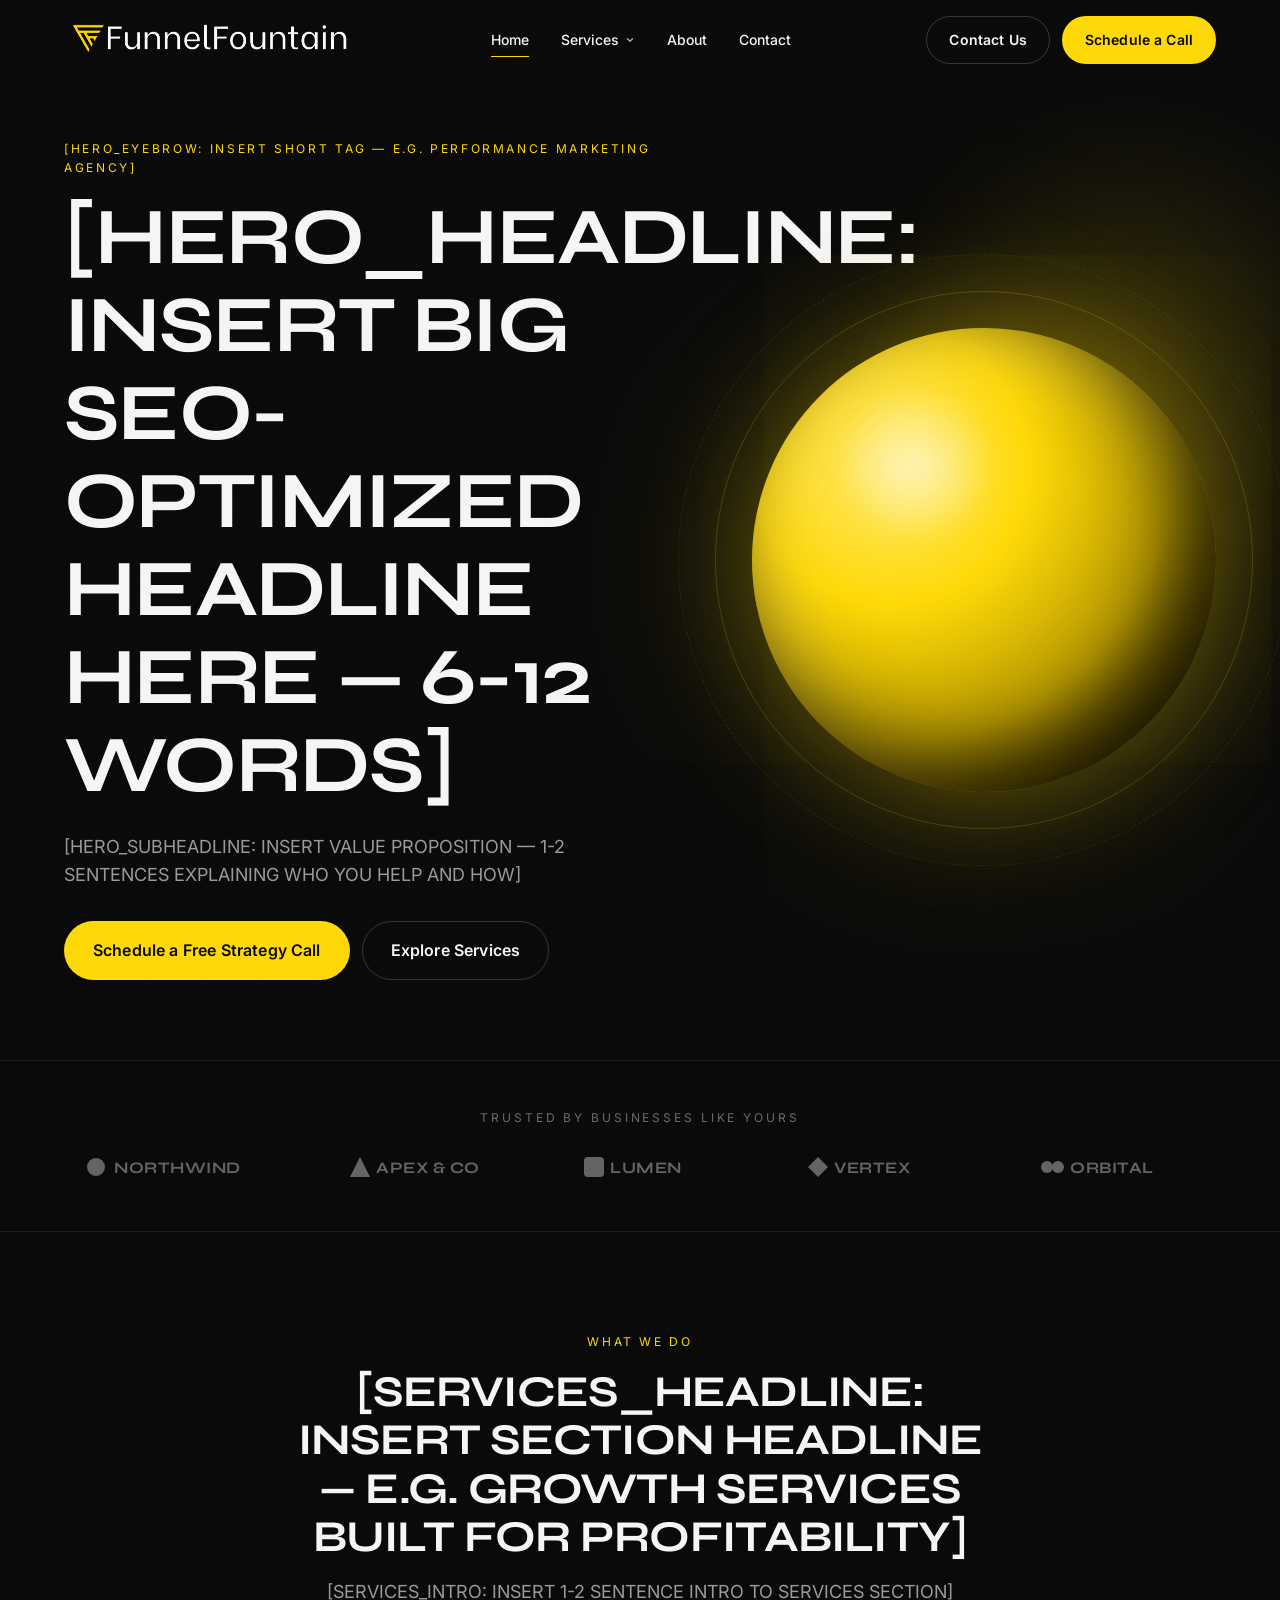
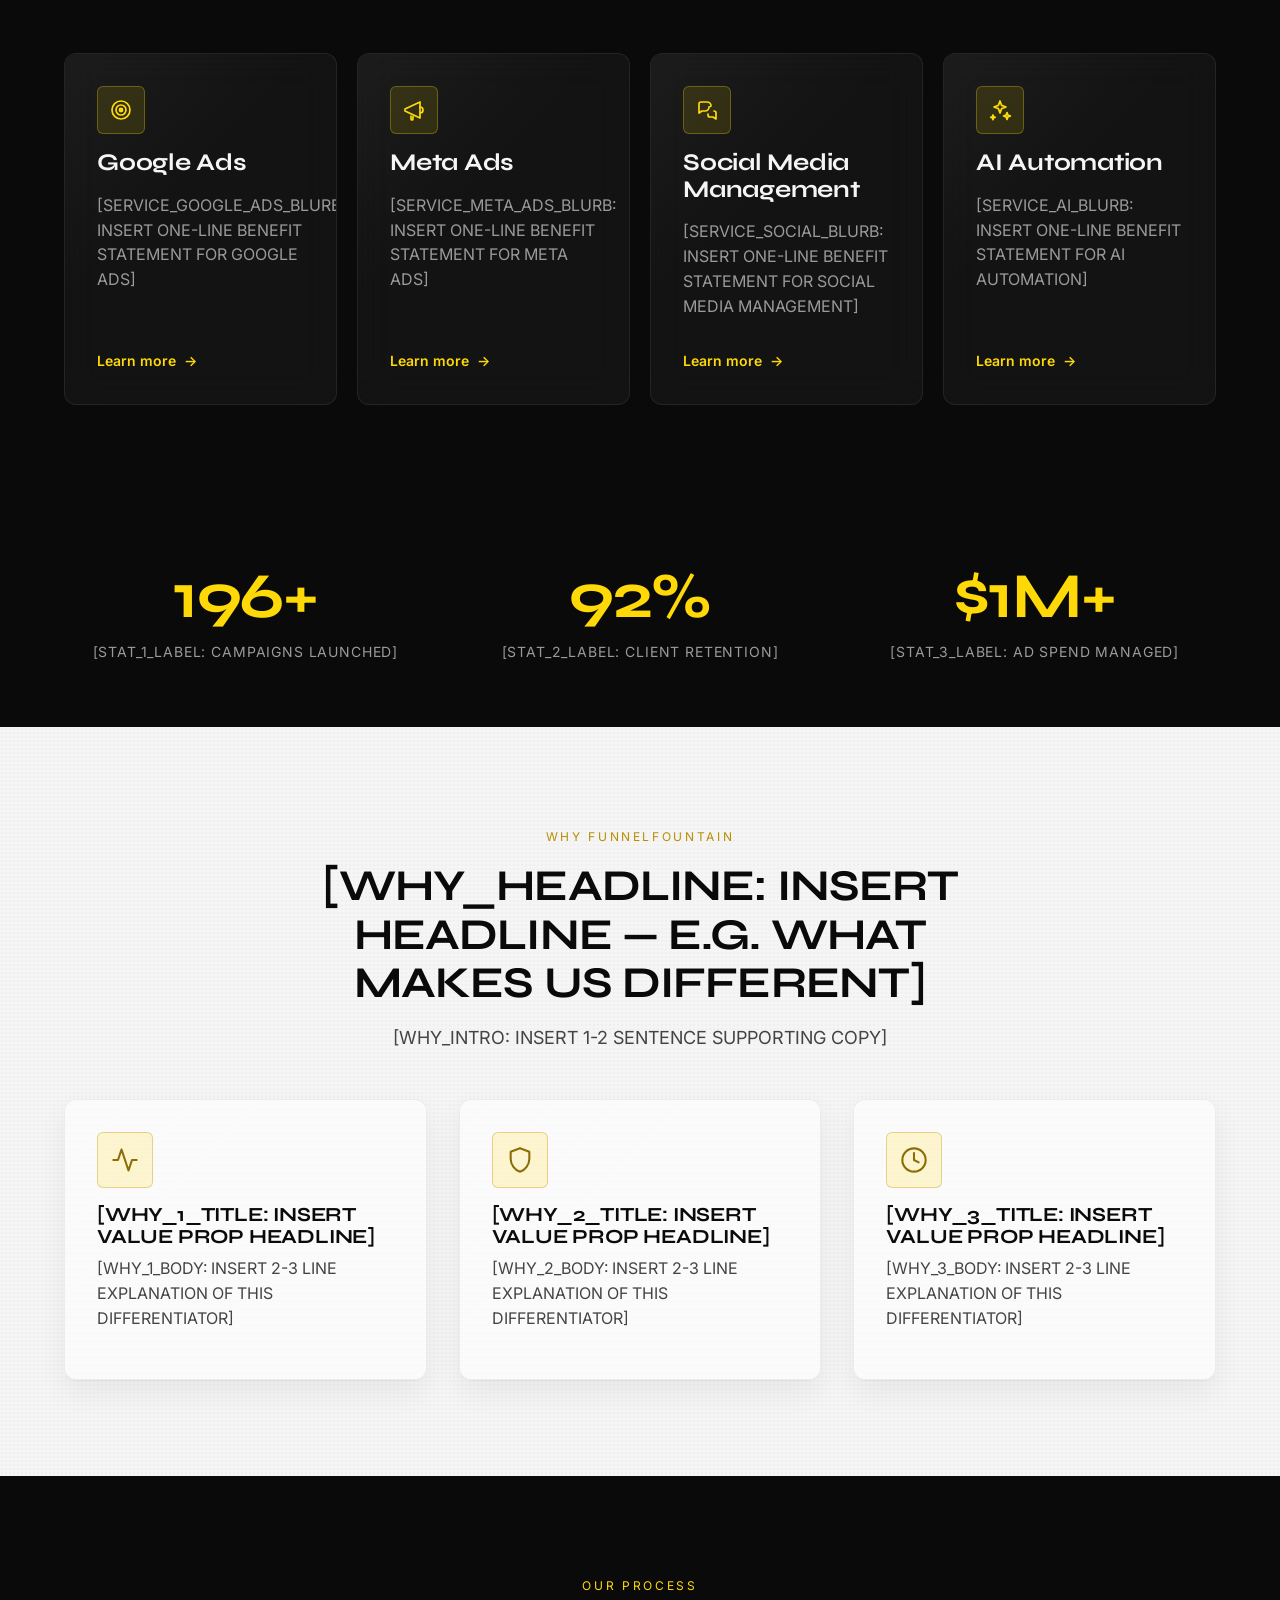
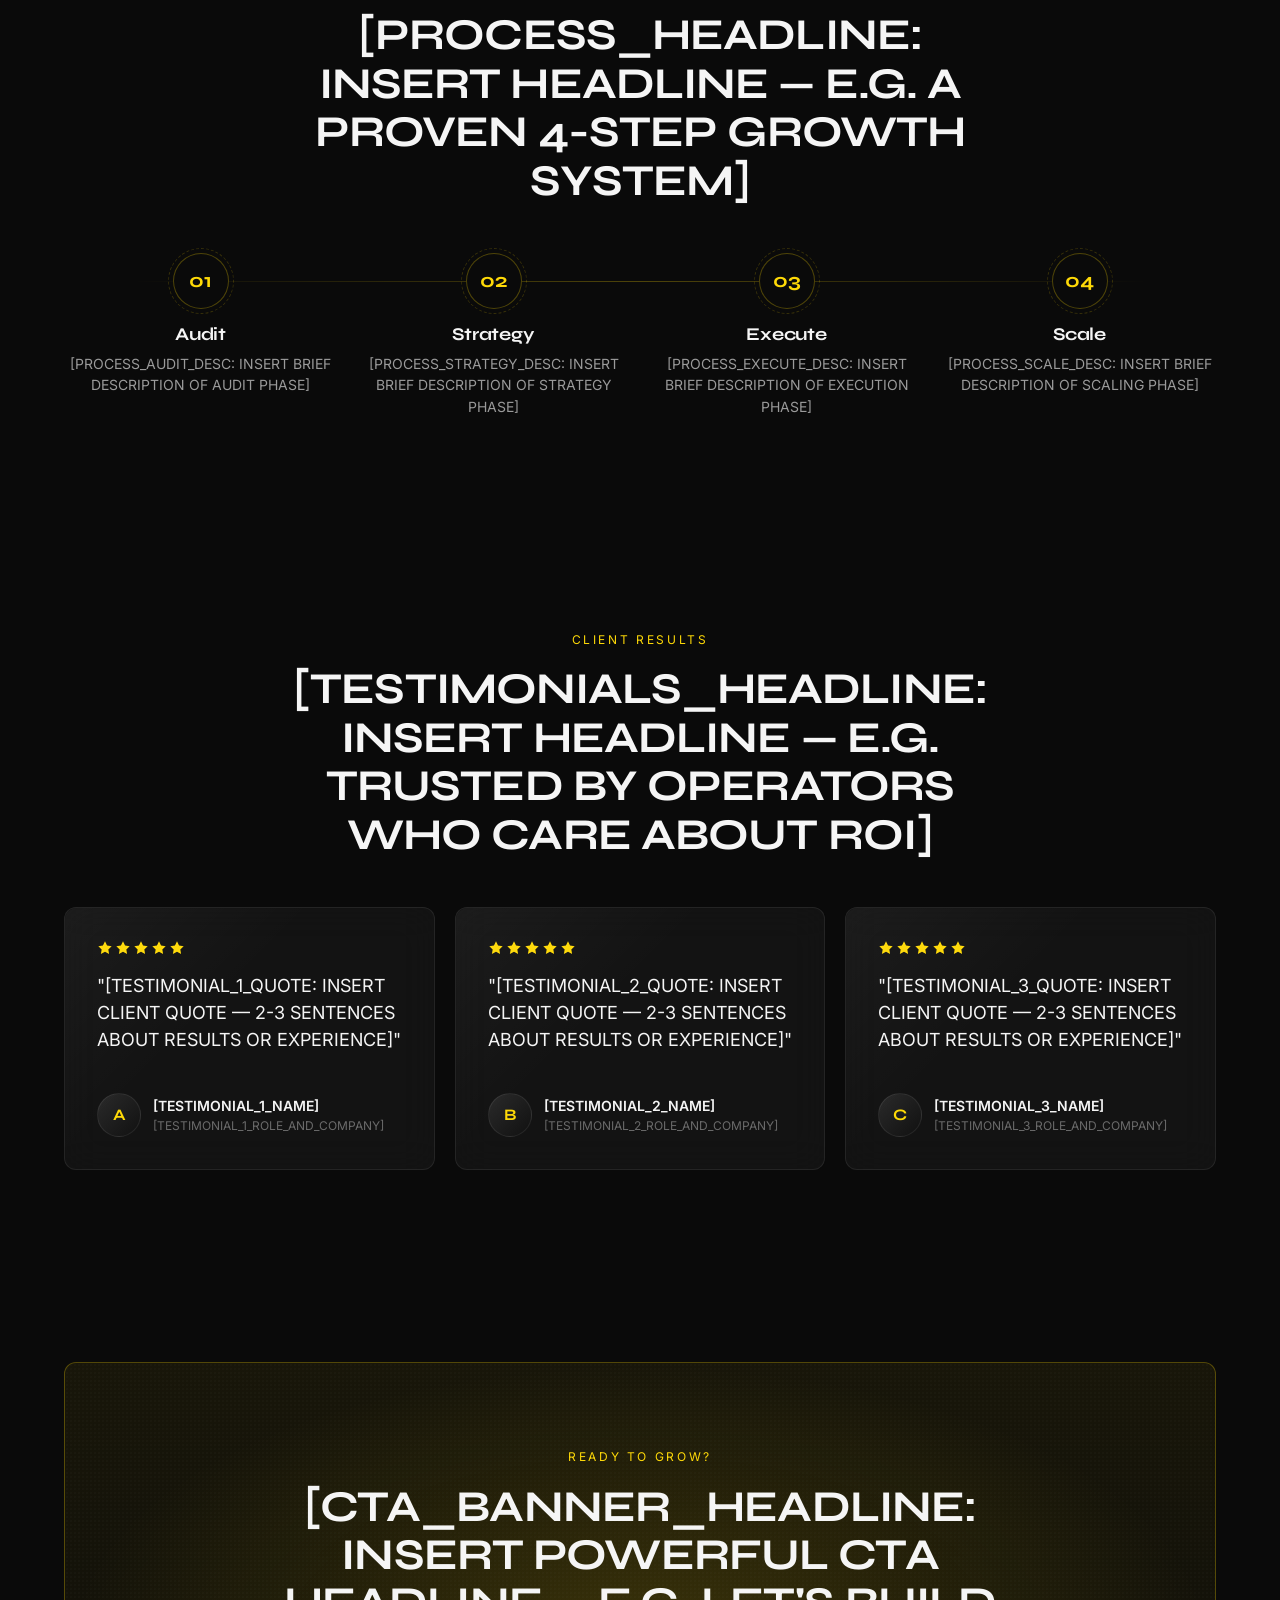
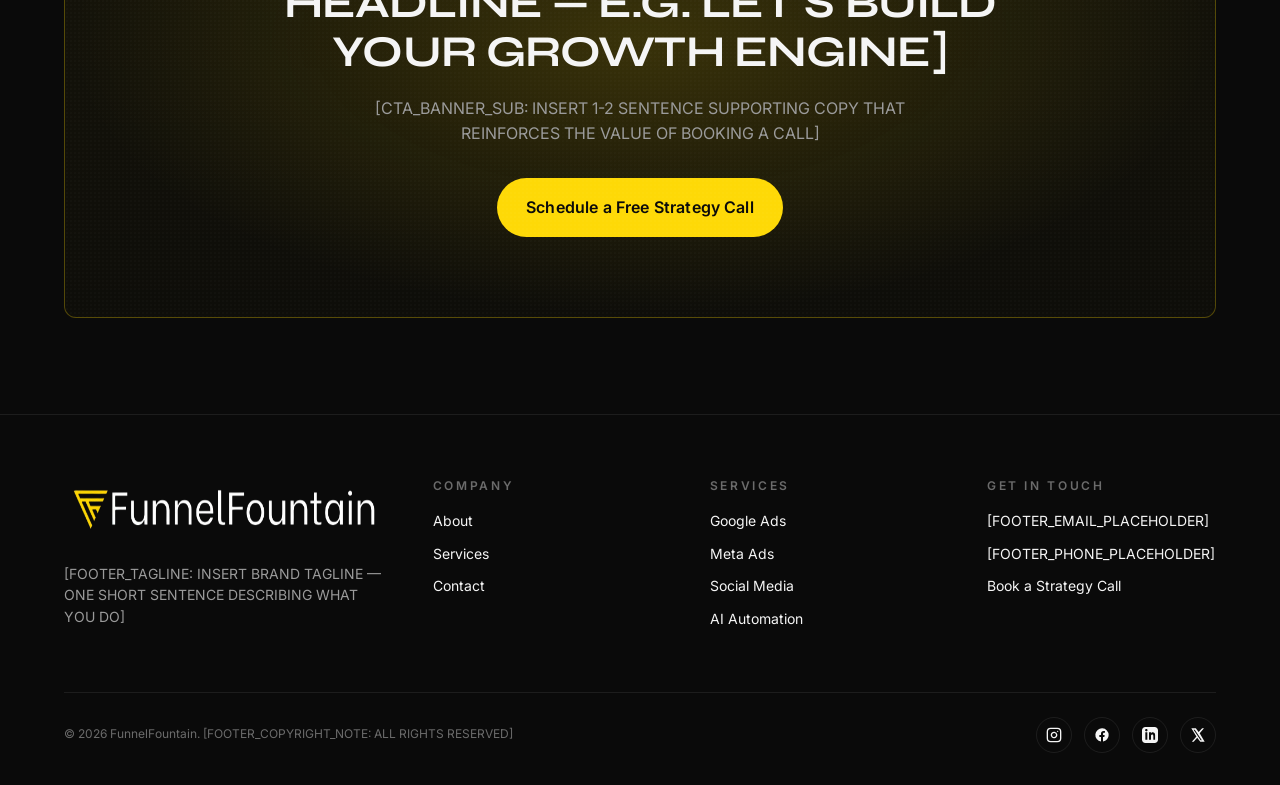
==== commit f83ddf23: "Initial Site" ====
--- a/index.html
+++ b/index.html
@@ -71,12 +71,12 @@
       <div class="container">
         <div class="trust__label">Trusted by businesses like yours</div>
         <div class="trust__logos" aria-label="Client logos placeholder">
-          <!-- Placeholder gold-tint SVG logos -->
-          <svg viewBox="0 0 120 32" xmlns="http://www.w3.org/2000/svg" role="img" aria-label="[CLIENT_LOGO_1]"><circle cx="16" cy="16" r="10"/><text x="34" y="22" font-family="Syne, sans-serif" font-weight="700" font-size="16" fill="currentColor">NORTHWIND</text></svg>
-          <svg viewBox="0 0 120 32" xmlns="http://www.w3.org/2000/svg" role="img" aria-label="[CLIENT_LOGO_2]"><polygon points="6,26 16,6 26,26"/><text x="34" y="22" font-family="Syne, sans-serif" font-weight="700" font-size="16" fill="currentColor">APEX&amp;CO</text></svg>
-          <svg viewBox="0 0 120 32" xmlns="http://www.w3.org/2000/svg" role="img" aria-label="[CLIENT_LOGO_3]"><rect x="6" y="6" width="20" height="20" rx="4"/><text x="34" y="22" font-family="Syne, sans-serif" font-weight="700" font-size="16" fill="currentColor">LUMEN</text></svg>
-          <svg viewBox="0 0 120 32" xmlns="http://www.w3.org/2000/svg" role="img" aria-label="[CLIENT_LOGO_4]"><path d="M6 16 L16 6 L26 16 L16 26 Z"/><text x="34" y="22" font-family="Syne, sans-serif" font-weight="700" font-size="16" fill="currentColor">VERTEX</text></svg>
-          <svg viewBox="0 0 120 32" xmlns="http://www.w3.org/2000/svg" role="img" aria-label="[CLIENT_LOGO_5]"><circle cx="11" cy="16" r="6"/><circle cx="22" cy="16" r="6"/><text x="34" y="22" font-family="Syne, sans-serif" font-weight="700" font-size="16" fill="currentColor">ORBITAL</text></svg>
+          <!-- Placeholder wordmark SVGs — viewBox sized to fit full brand text. Replace with real client logos. -->
+          <svg viewBox="0 0 180 32" xmlns="http://www.w3.org/2000/svg" role="img" aria-label="[CLIENT_LOGO_1]"><circle cx="14" cy="16" r="9"/><text x="32" y="22" font-family="Syne, sans-serif" font-weight="700" font-size="16" fill="currentColor" letter-spacing="0.5">NORTHWIND</text></svg>
+          <svg viewBox="0 0 150 32" xmlns="http://www.w3.org/2000/svg" role="img" aria-label="[CLIENT_LOGO_2]"><polygon points="4,26 14,6 24,26"/><text x="30" y="22" font-family="Syne, sans-serif" font-weight="700" font-size="16" fill="currentColor" letter-spacing="0.5">APEX &amp; CO</text></svg>
+          <svg viewBox="0 0 140 32" xmlns="http://www.w3.org/2000/svg" role="img" aria-label="[CLIENT_LOGO_3]"><rect x="4" y="6" width="20" height="20" rx="4"/><text x="30" y="22" font-family="Syne, sans-serif" font-weight="700" font-size="16" fill="currentColor" letter-spacing="0.5">LUMEN</text></svg>
+          <svg viewBox="0 0 150 32" xmlns="http://www.w3.org/2000/svg" role="img" aria-label="[CLIENT_LOGO_4]"><path d="M4 16 L14 6 L24 16 L14 26 Z"/><text x="30" y="22" font-family="Syne, sans-serif" font-weight="700" font-size="16" fill="currentColor" letter-spacing="0.5">VERTEX</text></svg>
+          <svg viewBox="0 0 160 32" xmlns="http://www.w3.org/2000/svg" role="img" aria-label="[CLIENT_LOGO_5]"><circle cx="9" cy="16" r="6"/><circle cx="20" cy="16" r="6"/><text x="32" y="22" font-family="Syne, sans-serif" font-weight="700" font-size="16" fill="currentColor" letter-spacing="0.5">ORBITAL</text></svg>
         </div>
       </div>
     </section>
@@ -94,7 +94,7 @@
         <div class="services-grid">
           <article class="glass service-card reveal">
             <div class="service-card__icon">
-              <svg viewBox="0 0 24 24" fill="none" stroke="currentColor" stroke-width="2" stroke-linecap="round" stroke-linejoin="round"><circle cx="12" cy="12" r="10"/><path d="M12 2a15.3 15.3 0 0 1 4 10 15.3 15.3 0 0 1-4 10A15.3 15.3 0 0 1 8 12 15.3 15.3 0 0 1 12 2z"/><line x1="2" y1="12" x2="22" y2="12"/></svg>
+              <svg viewBox="0 0 24 24" fill="none" stroke="currentColor" stroke-width="1.7" stroke-linecap="round" stroke-linejoin="round"><circle cx="12" cy="12" r="9"/><circle cx="12" cy="12" r="5"/><circle cx="12" cy="12" r="1.6" fill="currentColor"/></svg>
             </div>
             <h3>Google Ads</h3>
             <p>[SERVICE_GOOGLE_ADS_BLURB: INSERT ONE-LINE BENEFIT STATEMENT FOR GOOGLE ADS]</p>
@@ -103,7 +103,7 @@
 
           <article class="glass service-card reveal">
             <div class="service-card__icon">
-              <svg viewBox="0 0 24 24" fill="none" stroke="currentColor" stroke-width="2" stroke-linecap="round" stroke-linejoin="round"><path d="M16 8a6 6 0 0 1 6 6v7h-4v-7a2 2 0 0 0-4 0v7h-4v-7a6 6 0 0 1 6-6z"/><rect x="2" y="9" width="4" height="12"/><circle cx="4" cy="4" r="2"/></svg>
+              <svg viewBox="0 0 24 24" fill="none" stroke="currentColor" stroke-width="1.7" stroke-linecap="round" stroke-linejoin="round"><path d="M3 11l15-7v16L3 13z"/><path d="M11 18.5V21a1 1 0 0 1-2 0v-3"/><path d="M18 9a3 3 0 0 1 0 6"/></svg>
             </div>
             <h3>Meta Ads</h3>
             <p>[SERVICE_META_ADS_BLURB: INSERT ONE-LINE BENEFIT STATEMENT FOR META ADS]</p>
@@ -112,7 +112,7 @@
 
           <article class="glass service-card reveal">
             <div class="service-card__icon">
-              <svg viewBox="0 0 24 24" fill="none" stroke="currentColor" stroke-width="2" stroke-linecap="round" stroke-linejoin="round"><circle cx="12" cy="12" r="3"/><path d="M19.4 15a1.65 1.65 0 0 0 .33 1.82l.06.06a2 2 0 1 1-2.83 2.83l-.06-.06a1.65 1.65 0 0 0-1.82-.33 1.65 1.65 0 0 0-1 1.51V21a2 2 0 0 1-4 0v-.09A1.65 1.65 0 0 0 9 19.4a1.65 1.65 0 0 0-1.82.33l-.06.06a2 2 0 1 1-2.83-2.83l.06-.06a1.65 1.65 0 0 0 .33-1.82 1.65 1.65 0 0 0-1.51-1H3a2 2 0 0 1 0-4h.09A1.65 1.65 0 0 0 4.6 9a1.65 1.65 0 0 0-.33-1.82l-.06-.06a2 2 0 1 1 2.83-2.83l.06.06a1.65 1.65 0 0 0 1.82.33H9a1.65 1.65 0 0 0 1-1.51V3a2 2 0 0 1 4 0v.09a1.65 1.65 0 0 0 1 1.51 1.65 1.65 0 0 0 1.82-.33l.06-.06a2 2 0 1 1 2.83 2.83l-.06.06a1.65 1.65 0 0 0-.33 1.82V9a1.65 1.65 0 0 0 1.51 1H21a2 2 0 0 1 0 4h-.09a1.65 1.65 0 0 0-1.51 1z"/></svg>
+              <svg viewBox="0 0 24 24" fill="none" stroke="currentColor" stroke-width="1.7" stroke-linecap="round" stroke-linejoin="round"><path d="M14 9a4 4 0 0 1-4 4H7l-3 2v-9a2 2 0 0 1 2-2h6a4 4 0 0 1 4 4z"/><path d="M19 13a2 2 0 0 1 2 2v6l-3-2h-3a2 2 0 0 1-2-2v-1"/></svg>
             </div>
             <h3>Social Media Management</h3>
             <p>[SERVICE_SOCIAL_BLURB: INSERT ONE-LINE BENEFIT STATEMENT FOR SOCIAL MEDIA MANAGEMENT]</p>
@@ -121,7 +121,7 @@
 
           <article class="glass service-card reveal">
             <div class="service-card__icon">
-              <svg viewBox="0 0 24 24" fill="none" stroke="currentColor" stroke-width="2" stroke-linecap="round" stroke-linejoin="round"><rect x="3" y="3" width="18" height="18" rx="3"/><path d="M9 8v8M15 8v8M9 12h6"/></svg>
+              <svg viewBox="0 0 24 24" fill="none" stroke="currentColor" stroke-width="1.7" stroke-linecap="round" stroke-linejoin="round"><path d="M12 3l1.6 4.4L18 9l-4.4 1.6L12 15l-1.6-4.4L6 9l4.4-1.6z"/><path d="M19 14.5l.9 2.6 2.6.9-2.6.9-.9 2.6-.9-2.6-2.6-.9 2.6-.9z"/><path d="M5 17l.6 1.7 1.7.6-1.7.6L5 21.6l-.6-1.7-1.7-.6 1.7-.6z"/></svg>
             </div>
             <h3>AI Automation</h3>
             <p>[SERVICE_AI_BLURB: INSERT ONE-LINE BENEFIT STATEMENT FOR AI AUTOMATION]</p>
@@ -154,9 +154,9 @@
     </section>
 
     <!-- =========================================================
-         5. WHY CHOOSE US
-         ========================================================= -->
-    <section class="section">
+         5. WHY CHOOSE US — light section variant for visual contrast
+         ========================================================= -->
+    <section class="section section--light">
       <div class="container">
         <div class="section-head reveal">
           <span class="eyebrow">Why FunnelFountain</span>
@@ -164,23 +164,23 @@
           <p>[WHY_INTRO: INSERT 1-2 SENTENCE SUPPORTING COPY]</p>
         </div>
         <div class="why-grid">
-          <div class="why-card reveal">
+          <div class="glass why-card reveal" style="padding: 32px;">
             <div class="why-card__icon">
-              <svg viewBox="0 0 24 24" fill="none" stroke="currentColor" stroke-width="2" stroke-linecap="round" stroke-linejoin="round"><polyline points="22 12 18 12 15 21 9 3 6 12 2 12"/></svg>
+              <svg viewBox="0 0 24 24" fill="none" stroke="currentColor" stroke-width="1.8" stroke-linecap="round" stroke-linejoin="round"><polyline points="22 12 18 12 15 21 9 3 6 12 2 12"/></svg>
             </div>
             <h3>[WHY_1_TITLE: INSERT VALUE PROP HEADLINE]</h3>
             <p>[WHY_1_BODY: INSERT 2-3 LINE EXPLANATION OF THIS DIFFERENTIATOR]</p>
           </div>
-          <div class="why-card reveal">
+          <div class="glass why-card reveal" style="padding: 32px;">
             <div class="why-card__icon">
-              <svg viewBox="0 0 24 24" fill="none" stroke="currentColor" stroke-width="2" stroke-linecap="round" stroke-linejoin="round"><path d="M12 2L4 5v6c0 5 3.5 9.5 8 11 4.5-1.5 8-6 8-11V5l-8-3z"/></svg>
+              <svg viewBox="0 0 24 24" fill="none" stroke="currentColor" stroke-width="1.8" stroke-linecap="round" stroke-linejoin="round"><path d="M12 2L4 5v6c0 5 3.5 9.5 8 11 4.5-1.5 8-6 8-11V5l-8-3z"/></svg>
             </div>
             <h3>[WHY_2_TITLE: INSERT VALUE PROP HEADLINE]</h3>
             <p>[WHY_2_BODY: INSERT 2-3 LINE EXPLANATION OF THIS DIFFERENTIATOR]</p>
           </div>
-          <div class="why-card reveal">
+          <div class="glass why-card reveal" style="padding: 32px;">
             <div class="why-card__icon">
-              <svg viewBox="0 0 24 24" fill="none" stroke="currentColor" stroke-width="2" stroke-linecap="round" stroke-linejoin="round"><circle cx="12" cy="12" r="10"/><path d="M12 6v6l4 2"/></svg>
+              <svg viewBox="0 0 24 24" fill="none" stroke="currentColor" stroke-width="1.8" stroke-linecap="round" stroke-linejoin="round"><circle cx="12" cy="12" r="10"/><path d="M12 6v6l4 2"/></svg>
             </div>
             <h3>[WHY_3_TITLE: INSERT VALUE PROP HEADLINE]</h3>
             <p>[WHY_3_BODY: INSERT 2-3 LINE EXPLANATION OF THIS DIFFERENTIATOR]</p>
--- a/style.css
+++ b/style.css
@@ -246,13 +246,13 @@
 }
 
 .site-header__logo img {
-  height: 56px;
+  height: 45px;
   width: auto;
   display: block;
   transition: height .3s var(--ease);
 }
 .site-header.is-scrolled .site-header__logo img {
-  height: 48px;
+  height: 40px;
 }
 @media (max-width: 720px) {
   .site-header__logo img { height: 44px; }
@@ -946,6 +946,171 @@
   }
   .reveal { opacity: 1; transform: none; }
 }
+
+/* =========================================================
+   Phase 3 polish — loader, light section, smoother motion,
+   bigger trust logos, refined dropdown
+   ========================================================= */
+
+/* ----- Page loader ----- */
+.page-loader {
+  position: fixed;
+  inset: 0;
+  z-index: 1000;
+  background: var(--color-bg);
+  display: grid;
+  place-items: center;
+  transition: opacity .55s var(--ease), visibility .55s linear;
+}
+.page-loader.is-hidden {
+  opacity: 0;
+  visibility: hidden;
+  pointer-events: none;
+}
+.page-loader__inner {
+  display: flex;
+  flex-direction: column;
+  align-items: center;
+  gap: var(--s-6);
+  animation: loader-fade-in .6s var(--ease);
+}
+.page-loader__logo {
+  height: 56px;
+  width: auto;
+  opacity: 0.95;
+  animation: loader-pulse 1.6s ease-in-out infinite;
+}
+.page-loader__bar {
+  width: 140px;
+  height: 2px;
+  background: rgba(255,255,255,0.08);
+  border-radius: 2px;
+  overflow: hidden;
+  position: relative;
+}
+.page-loader__bar::before {
+  content: '';
+  position: absolute;
+  inset: 0;
+  width: 40%;
+  background: linear-gradient(90deg, transparent, var(--color-gold), transparent);
+  border-radius: inherit;
+  animation: loader-sweep 1.2s ease-in-out infinite;
+}
+@keyframes loader-fade-in {
+  from { opacity: 0; transform: translateY(8px); }
+  to   { opacity: 1; transform: none; }
+}
+@keyframes loader-pulse {
+  0%, 100% { opacity: 0.85; }
+  50%      { opacity: 1; }
+}
+@keyframes loader-sweep {
+  0%   { transform: translateX(-100%); }
+  100% { transform: translateX(350%); }
+}
+
+/* ----- Smoother transitions ----- */
+.btn { transition: transform .25s var(--ease), background .25s var(--ease), color .25s var(--ease), box-shadow .35s var(--ease), border-color .25s var(--ease); }
+.btn:hover { transform: translateY(-2px); }
+.btn--gold:hover { box-shadow: 0 12px 32px rgba(254,217,7,0.32); }
+.btn--outline:hover { box-shadow: 0 8px 22px rgba(254,217,7,0.10); }
+
+.glass { transition: transform .45s var(--ease), border-color .35s var(--ease), background .35s var(--ease), box-shadow .45s var(--ease); }
+.glass:hover {
+  transform: translateY(-6px);
+  border-color: var(--glass-border-gold);
+  background: var(--glass-bg-strong);
+  box-shadow: 0 18px 40px rgba(0,0,0,0.35), 0 0 0 1px rgba(254,217,7,0.05);
+}
+
+.service-card__link::after { transition: transform .3s var(--ease); }
+.service-card__link:hover::after { transform: translateX(6px); }
+
+/* Smoother dropdown */
+.dropdown {
+  transform: translate(-50%, -6px) scale(.98);
+  transform-origin: top center;
+  transition: opacity .28s var(--ease), transform .35s var(--ease), visibility .28s linear;
+}
+.has-dropdown:hover .dropdown,
+.has-dropdown:focus-within .dropdown {
+  transform: translate(-50%, 0) scale(1);
+}
+.dropdown a { transition: background .2s var(--ease), color .2s var(--ease), transform .2s var(--ease); }
+.dropdown a:hover { transform: translateX(2px); }
+.dropdown__icon { transition: transform .25s var(--ease), background .25s var(--ease); }
+.dropdown a:hover .dropdown__icon { transform: rotate(-4deg) scale(1.06); }
+
+/* ----- Trust logos (wider, fit text) ----- */
+.trust__logos {
+  gap: var(--s-12);
+  row-gap: var(--s-6);
+}
+.trust__logos svg {
+  height: 32px;
+  width: auto;
+  max-width: 200px;
+  fill: var(--color-white);
+  opacity: 0.55;
+  transition: opacity .25s var(--ease), fill .25s var(--ease);
+}
+.trust__logos svg:hover { opacity: 1; fill: var(--color-gold); }
+
+/* ----- Light section variant ----- */
+.section--light {
+  background: var(--color-white);
+  color: #0a0a0a;
+  position: relative;
+}
+.section--light::before {
+  content: '';
+  position: absolute;
+  inset: 0;
+  background-image:
+    radial-gradient(rgba(0,0,0,0.04) 1px, transparent 1px);
+  background-size: 4px 4px;
+  opacity: 0.6;
+  pointer-events: none;
+}
+.section--light > * { position: relative; z-index: 1; }
+.section--light .eyebrow { color: #b88f00; }
+.section--light h2,
+.section--light h3,
+.section--light h4 { color: #0a0a0a; }
+.section--light p { color: #444; }
+.section--light .glass {
+  background: rgba(255,255,255,0.6);
+  border-color: rgba(0,0,0,0.06);
+  backdrop-filter: blur(0);
+  -webkit-backdrop-filter: blur(0);
+  box-shadow: 0 1px 0 rgba(0,0,0,0.03), 0 12px 30px rgba(0,0,0,0.06);
+}
+.section--light .glass:hover {
+  border-color: rgba(254,217,7,0.55);
+  background: #fff;
+  box-shadow: 0 18px 40px rgba(0,0,0,0.10);
+}
+.section--light .why-card__icon,
+.section--light .value-card__icon,
+.section--light .feature-card__icon,
+.section--light .service-card__icon {
+  background: rgba(254,217,7,0.18);
+  border-color: rgba(184,143,0,0.35);
+  color: #8a6b00;
+}
+.section--light .step__num {
+  background: #fff;
+  border-color: rgba(184,143,0,0.4);
+  color: #8a6b00;
+}
+.section--light .step__num::after { border-color: rgba(184,143,0,0.25); }
+.section--light .process__steps::before {
+  background: linear-gradient(to right, transparent, rgba(184,143,0,0.45), transparent);
+}
+
+/* ----- Header logo edge case: prevent flicker before JS ----- */
+.site-header__logo img { background: transparent; }
 
 /* =========================================================
    Mobile refinements (Phase 2)
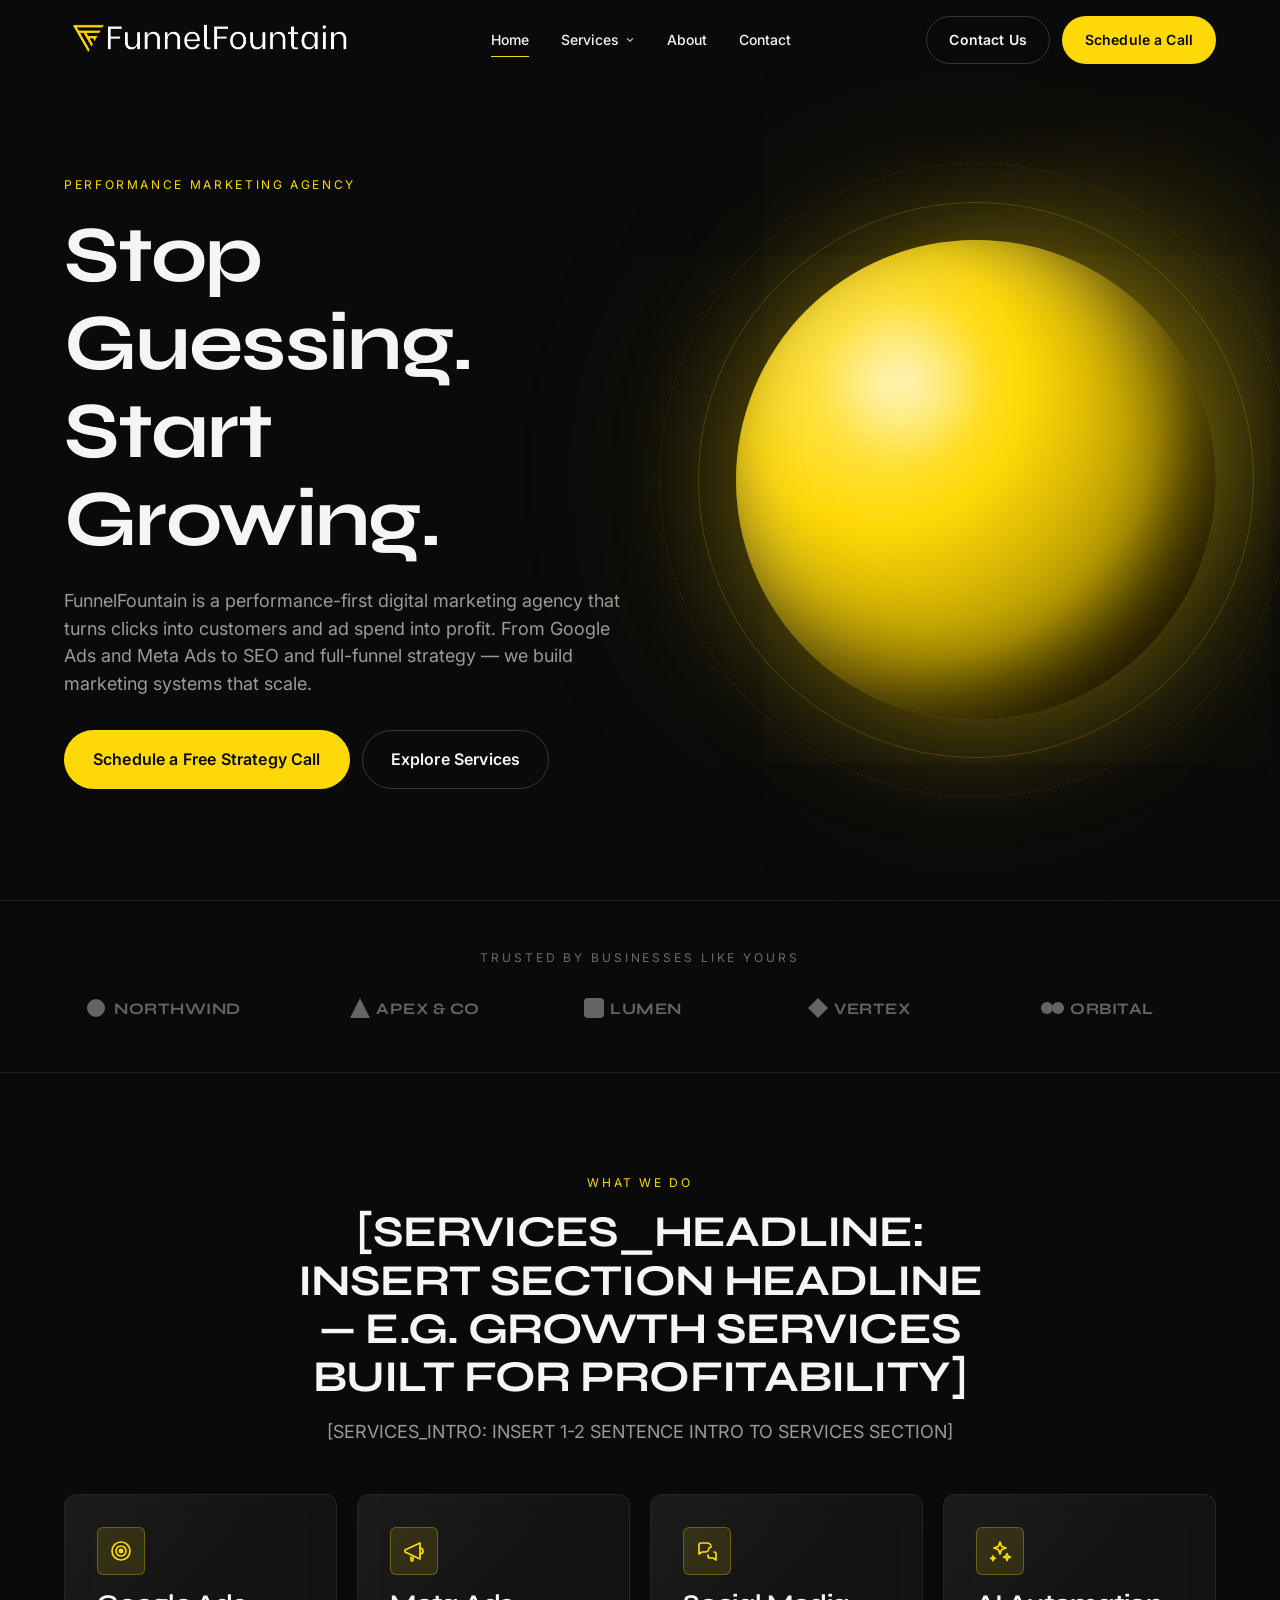
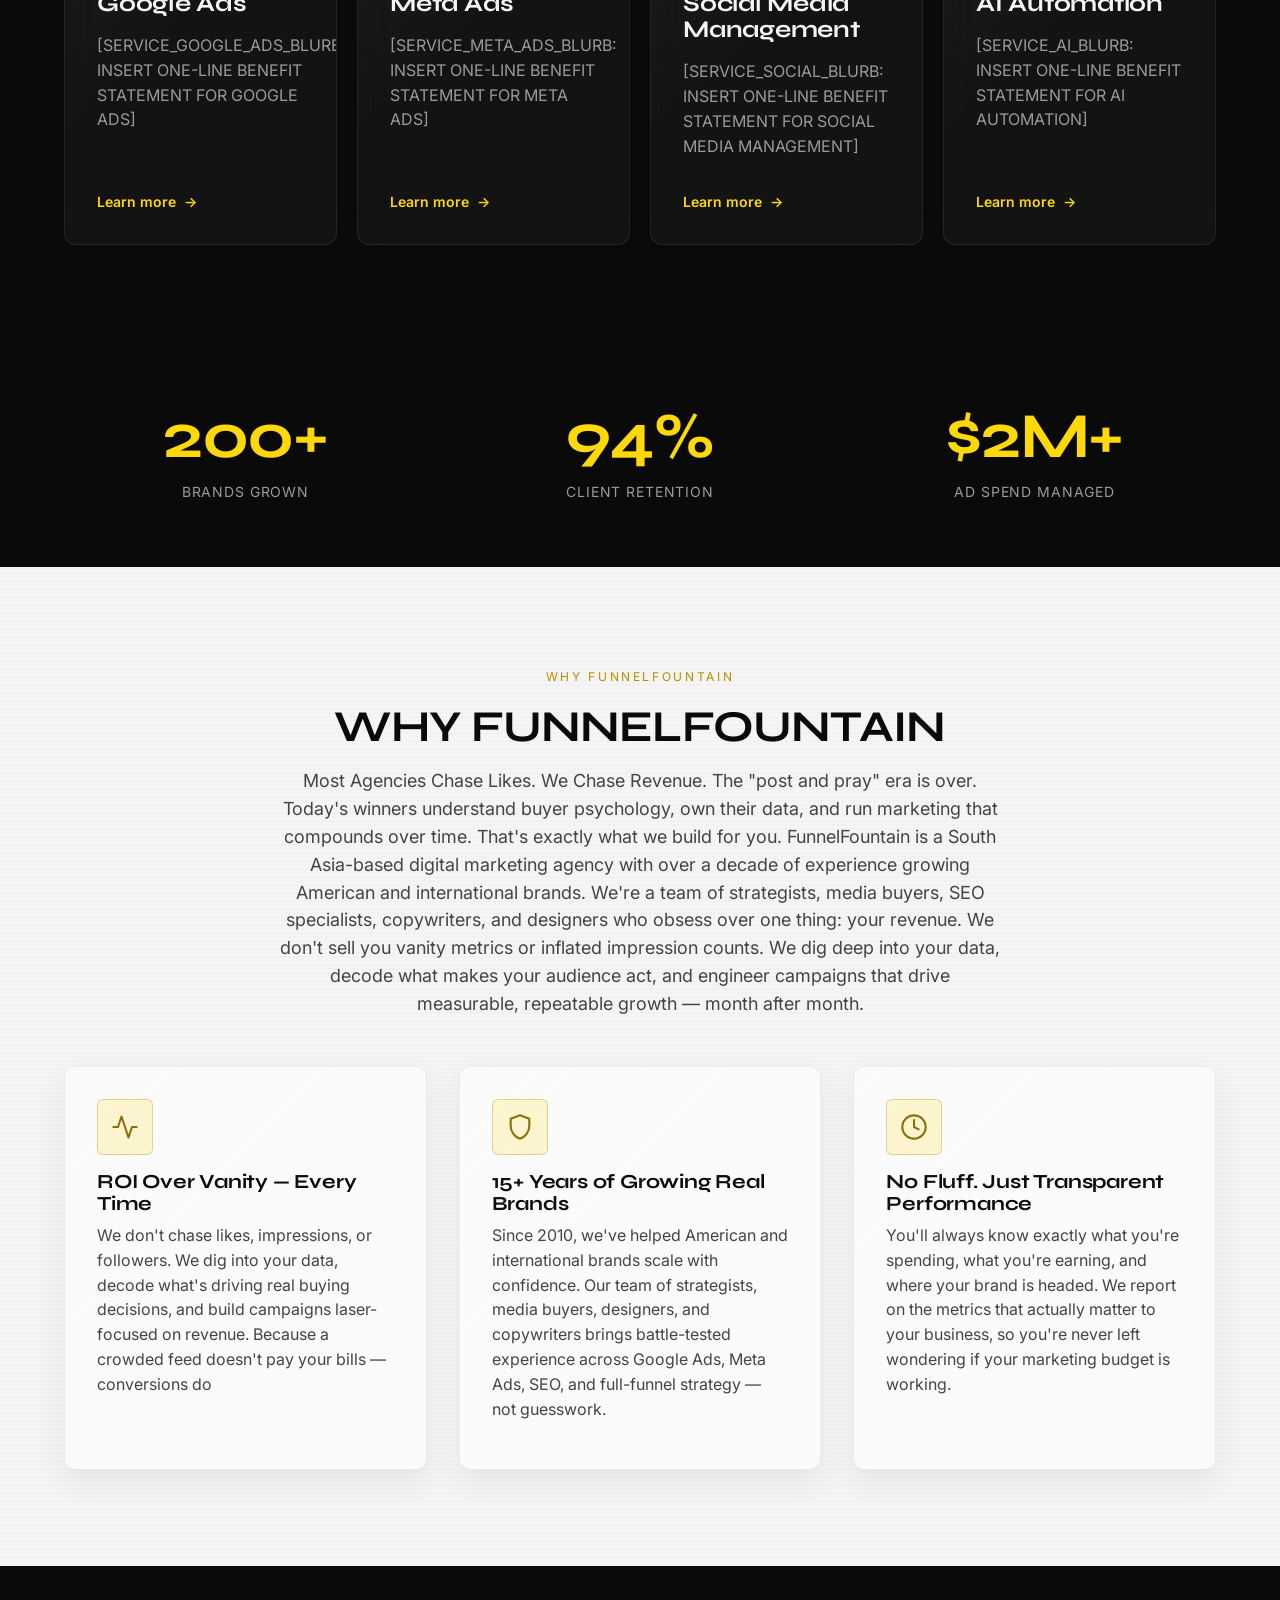
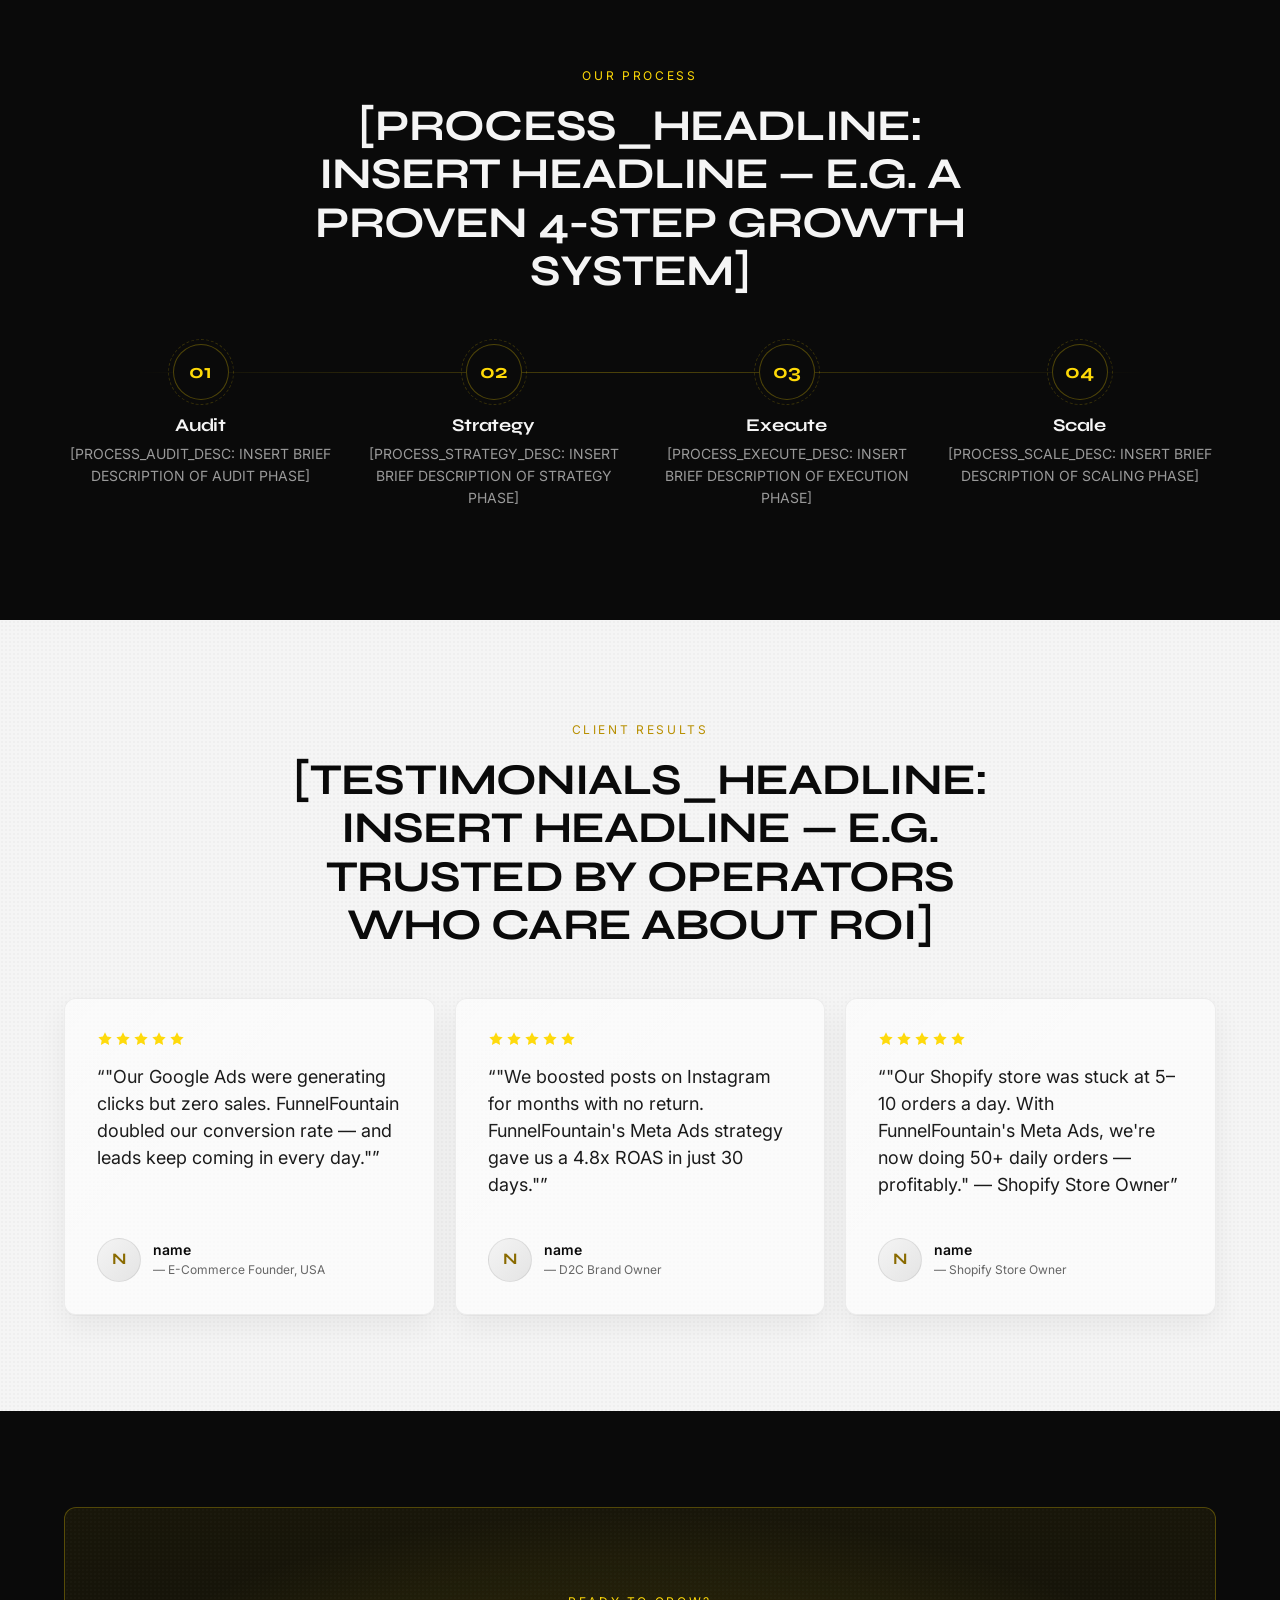
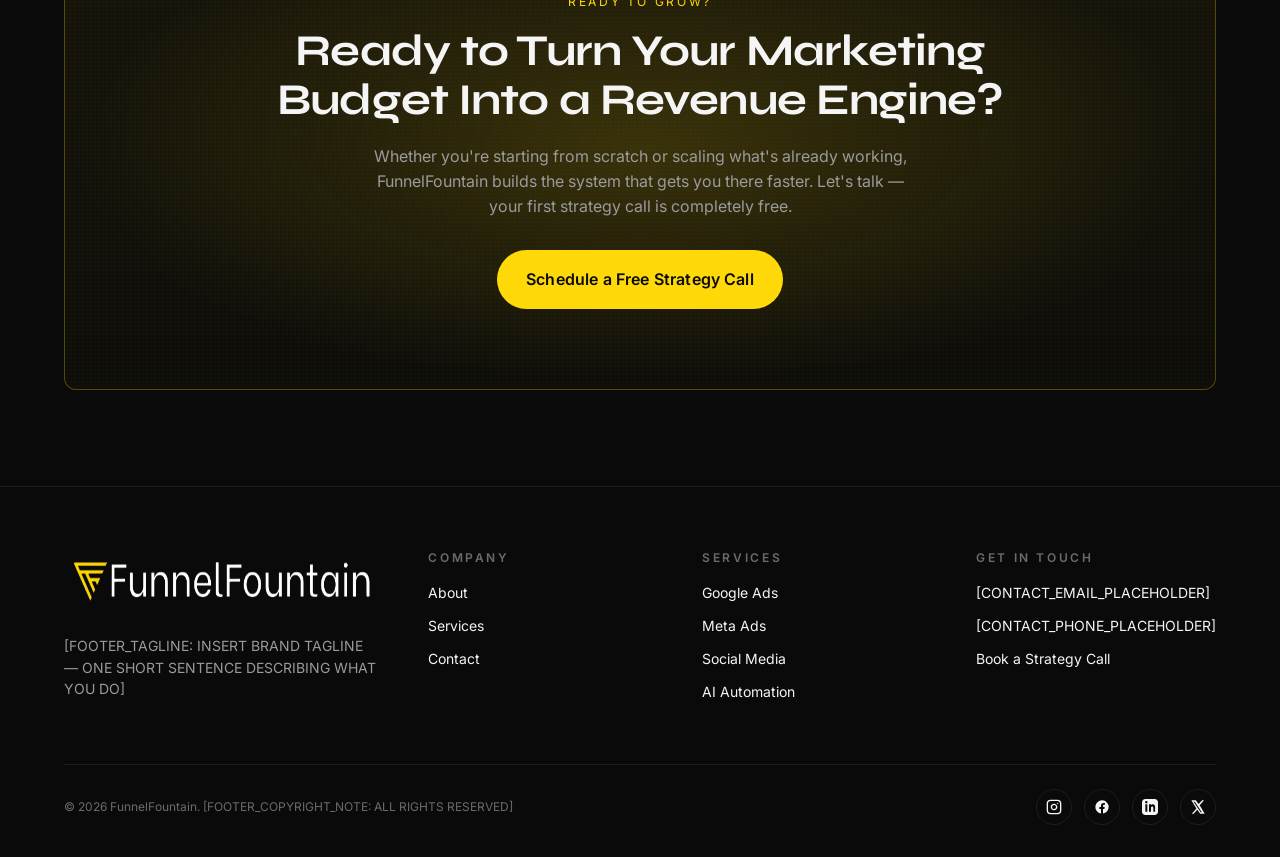
==== commit a15c9e0b: "Initial Site" ====
--- a/index.html
+++ b/index.html
@@ -226,7 +226,7 @@
     <!-- =========================================================
          7. TESTIMONIALS
          ========================================================= -->
-    <section class="section">
+    <section class="section section--light">
       <div class="container">
         <div class="section-head reveal">
           <span class="eyebrow">Client results</span>
--- a/style.css
+++ b/style.css
@@ -1108,6 +1108,37 @@
 .section--light .process__steps::before {
   background: linear-gradient(to right, transparent, rgba(184,143,0,0.45), transparent);
 }
+
+/* Testimonials on light sections */
+.section--light .testimonial__quote { color: #1a1a1a; }
+.section--light .testimonial__name { color: #0a0a0a; }
+.section--light .testimonial__role { color: #666; }
+.section--light .testimonial__avatar {
+  background: linear-gradient(135deg, #f4f4f4, #e4e4e4);
+  border-color: rgba(0,0,0,0.08);
+  color: #8a6b00;
+}
+
+/* Benefit list on light sections */
+.section--light .benefit-list li { color: #1a1a1a; }
+
+/* FAQ accordion on light sections */
+.section--light .faq-item {
+  background: rgba(255,255,255,0.6);
+  border-color: rgba(0,0,0,0.08);
+}
+.section--light .faq-item[open] {
+  background: #fff;
+  border-color: rgba(184,143,0,0.45);
+}
+.section--light .faq-item summary { color: #0a0a0a; }
+.section--light .faq-item__body { color: #555; }
+.section--light .faq-group__title { color: #8a6b00; }
+
+/* Stats on light sections */
+.section--light .stat__num { color: #0a0a0a; }
+.section--light .stat__label { color: #555; }
+.section--light .service-card__link { color: #8a6b00; }
 
 /* ----- Header logo edge case: prevent flicker before JS ----- */
 .site-header__logo img { background: transparent; }
